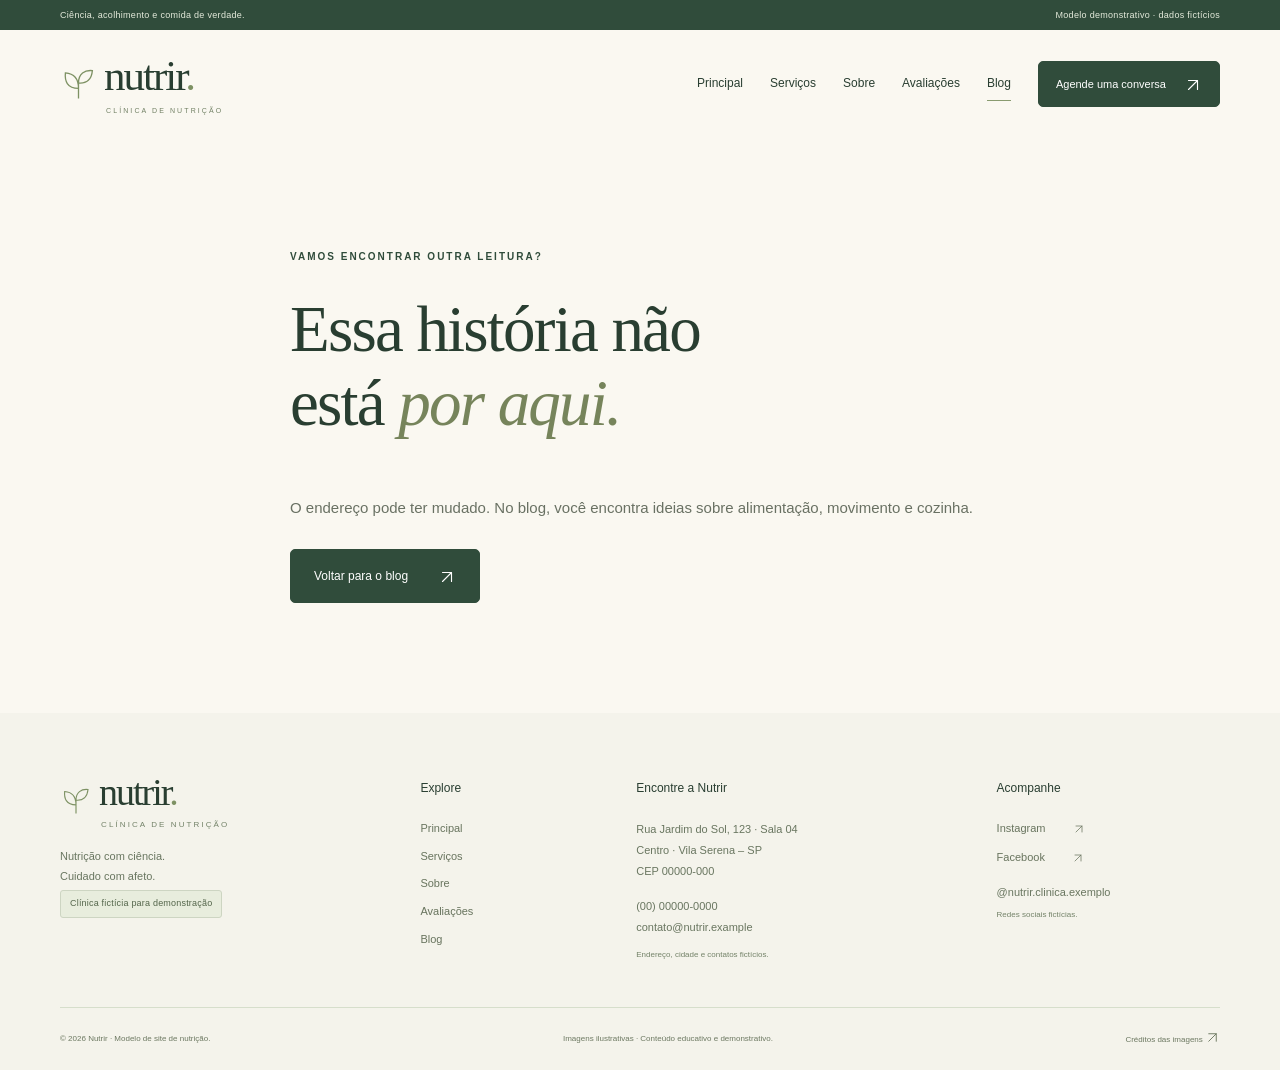
==== artigo.html @ eec0b052 "Expand nutrition site with clinic pages and routine blog" ====
<!doctype html>
<html lang="pt-BR">
<head>
  <meta charset="utf-8">
  <meta name="viewport" content="width=device-width, initial-scale=1">
  <meta name="description" content="Leituras sobre alimentação, movimento e uma rotina com mais leveza no blog da Nutrir.">
  <title>Leitura do blog | Nutrir</title>
  <link rel="stylesheet" href="styles.css">
  <link rel="stylesheet" href="blog.css">
  <script src="script.js" defer></script>
  <script src="blog.js" defer></script>
<link rel="icon" href="assets/favicon.svg" type="image/svg+xml"></head>
<body>
  <a class="skip-link" href="#conteudo">Pular para o conteúdo</a><header data-site-header></header>
  <main id="conteudo">
    <div id="article-content" class="article-container"><p class="article-loading">Preparando sua leitura…</p></div>
    <noscript><p class="container">Ative o JavaScript para ler o artigo ou <a href="blog.html">volte ao blog</a>.</p></noscript>
  </main>
  <footer data-site-footer></footer>
</body>
</html>
---- styles.css ----
:root{--cream:#faf8f1;--green:#304c3b;--ink:#293e31;--muted:#697163;--sage:#e8ebdf;--line:#dadfd2;--serif:Georgia,'Times New Roman',serif;--sans:Arial,Helvetica,sans-serif}*{box-sizing:border-box}html{scroll-behavior:smooth;scroll-padding-top:28px}body{margin:0;background:var(--cream);color:var(--ink);font:15px/1.8 var(--sans);-webkit-font-smoothing:antialiased}img{max-width:100%;height:auto}button,input{font:inherit}button{cursor:pointer}a{color:inherit;text-decoration:none}h1,h2,h3,h4,p{margin-top:0}h1,h2{font-family:var(--serif);font-weight:400;line-height:1.13;letter-spacing:-1.8px}h1{font-size:68px}h2{font-size:46px;margin-bottom:25px}h3{font-weight:500;line-height:1.35}p{color:var(--muted)}em{color:#76845b;font-weight:400}button,a,input,summary{-webkit-tap-highlight-color:transparent}a:focus-visible,button:focus-visible,input:focus-visible,summary:focus-visible{outline:3px solid #ab784c;outline-offset:5px}::selection{background:#dce4c9}figure{margin:0}.container{width:min(1160px,calc(100% - 96px));margin-inline:auto}.section{padding-block:88px}.eyebrow{color:var(--green);font-size:10px;font-weight:600;letter-spacing:2px;line-height:1.7;margin-bottom:22px}.button{display:inline-flex;align-items:center;justify-content:center;gap:30px;background:var(--green);color:#fff;border:1px solid var(--green);padding:16px 23px;border-radius:5px;line-height:1.5;font-size:12px;font-weight:500;transition:background .2s,transform .2s}.button:hover{background:#45654d;transform:translateY(-2px)}.button span{font-size:20px;line-height:1}.button-small{font-size:11px;padding:12px 17px;gap:18px}.button-outline{background:transparent;color:var(--green)}.button-outline:hover{color:#fff}.button-light{background:#edf0e2;border-color:#edf0e2;color:var(--green)}.button-light:hover{background:#fff}.text-link{display:inline-flex;align-items:center;gap:24px;font-size:12px;border-bottom:1px solid #a2af92;padding-bottom:6px;line-height:1.5}.text-link:hover,.hero-link:hover{color:#76845b}.section-intro{display:flex;justify-content:space-between;align-items:flex-end;gap:45px;margin-bottom:38px}.section-intro h2{margin-bottom:0}.section-intro>p,.section-intro>div>p:not(.eyebrow){font-size:13px;line-height:1.9;max-width:335px;margin-bottom:0}.section-intro>div>.text-link{margin-top:18px}.breadcrumb{display:flex;align-items:center;gap:12px;font-size:11px;color:var(--muted);margin-bottom:35px}.breadcrumb a:hover{text-decoration:underline}.page-hero{background:#eef0e5;padding-block:30px 60px;border-top:1px solid var(--line)}.page-hero h1{max-width:850px;margin-bottom:24px}.page-hero .eyebrow{margin-bottom:18px}.demo-badge{display:inline-block;font-size:9px;letter-spacing:.2px;border:1px solid #cdd5c2;border-radius:3px;background:#e8eddd;padding:5px 9px;color:#53654a;line-height:1.7}.skip-link{position:fixed;top:8px;left:8px;z-index:30;transform:translateY(-150%);background:var(--green);color:white;padding:12px 20px;border-radius:4px}.skip-link:focus{transform:translateY(0)}
/* Navegação compartilhada */
.demo-strip{background:var(--green);color:#e5ebdc;font-size:9px;letter-spacing:.3px}.demo-strip>.container{display:flex;justify-content:space-between;gap:20px;padding-block:7px}.header-inner{display:flex;align-items:center;justify-content:space-between;gap:30px;min-height:108px}.brand{display:inline-flex;align-items:center;gap:7px;line-height:1;font-family:var(--serif);font-size:43px;letter-spacing:-2px;flex-shrink:0}.brand svg{color:#7d9163;flex-shrink:0}.brand-dot{color:#7d9163}.brand small{display:block;letter-spacing:2.1px;font-family:var(--sans);font-size:7px;margin-top:10px;margin-left:2px;color:#718064}#navigation{display:flex;align-items:center;gap:27px;font-size:12px}#navigation>a{padding-block:10px;position:relative}#navigation>a:hover{color:#7d8b64}#navigation>a[aria-current=page]:after{content:'';position:absolute;bottom:4px;left:0;right:0;height:1px;background:#899b70}.menu-toggle{display:none}
/* Principal */
.home-hero{display:grid;grid-template-columns:1.05fr 1fr;gap:55px;align-items:center;padding-block:35px 75px}.hero-copy{padding-block:20px}.hero-copy h1{font-size:clamp(48px,4.7vw,68px);letter-spacing:-2.4px;line-height:1.14;margin-bottom:25px}.hero-copy .eyebrow{font-size:9px;letter-spacing:1.6px;display:flex;gap:10px;align-items:center}.tiny-leaf{width:7px;height:7px;border-radius:50%;background:#8fa175;flex-shrink:0}.hero-description{font-size:14px;line-height:1.95;max-width:400px;margin-bottom:29px}.hero-actions{display:flex;align-items:center;gap:23px;flex-wrap:wrap}.hero-link{font-size:11px;display:flex;align-items:center;gap:13px}.hero-assurance{display:flex;align-items:center;gap:12px;margin-top:29px}.hero-assurance p{font-size:10px;line-height:1.7;margin:0}.hero-assurance strong{font-weight:400;color:#4f6345}.line-icon{font-size:30px;color:#8a9d71}.hero-media{position:relative;min-width:0;padding-bottom:18px}.hero-image{display:block;width:100%;height:525px;object-fit:cover;border-radius:210px 210px 7px 7px;position:relative;background:var(--sage)}.hero-halo{position:absolute;inset:10px -16px 10px 15px;border:1px solid #d6ddc9;border-radius:210px 210px 7px 7px;transform:rotate(3deg)}.hero-photo-caption{font-size:7px;letter-spacing:1.5px;position:absolute;bottom:0;right:0;color:#737e68}.hero-tag{position:absolute;bottom:60px;left:-34px;background:var(--cream);box-shadow:0 10px 30px #2e48251a;border:1px solid #e7e9dc;border-radius:5px;padding:19px 23px;display:flex;align-items:center;gap:17px;font-size:12px;line-height:1.7}.hero-tag svg{color:#8b9c70}.hero-tag strong{font-weight:500}.care-ribbon{background:var(--sage);border-block:1px solid #e0e5d5}.care-ribbon>.container{display:flex;align-items:center;justify-content:space-around;gap:20px;padding-block:21px;color:#56654a;font-size:11px}.care-ribbon i{color:#8e9c77;font-size:23px;font-style:normal}.service-grid{display:grid;grid-template-columns:repeat(3,minmax(0,1fr));gap:23px}.service-tile{border:1px solid var(--line);border-radius:6px;padding:30px;position:relative;background:#fdfbf5;display:flex;flex-direction:column}.tile-icon{font-family:var(--serif);font-size:42px;color:#81936b;line-height:1;margin-bottom:28px}.tile-number{position:absolute;right:25px;top:28px;font-size:9px;color:#849477;letter-spacing:1px}.service-tile h3{font-family:var(--serif);font-weight:400;font-size:26px;margin-bottom:16px}.service-tile p{font-size:12px;line-height:1.9;margin-bottom:22px}.card-link{font-size:11px;border-top:1px solid var(--line);padding-top:18px;display:flex;justify-content:space-between;align-items:center;margin-top:auto}.card-link span{font-size:18px}.services-more{margin-top:30px}.home-about{background:#eff0e7}.about-grid{display:grid;grid-template-columns:1fr 1fr;gap:90px;align-items:center}.about-photo{position:relative}.about-photo img{display:block;width:100%;height:510px;object-fit:cover;border-radius:6px 120px 6px 6px;background:var(--sage)}.about-photo figcaption{font-size:8px;margin-top:10px;color:#748067}.photo-stamp{position:absolute;left:-22px;bottom:47px;background:var(--cream);border:1px solid #dce2d0;border-radius:50%;height:132px;width:132px;display:flex;flex-direction:column;align-items:center;justify-content:center;font:23px/1.2 var(--serif);transform:rotate(-9deg);box-shadow:0 7px 15px #304c3b0a}.photo-stamp em{font-size:25px}.about-content>p:not(.eyebrow){font-size:13px;line-height:1.95}.check-list{list-style:none;padding:0;margin:24px 0 28px}.check-list li{font-size:11px;padding-block:5px;display:flex;gap:12px;align-items:center;color:#57654e}.check-list li:before{content:'✓';color:#7e9361}.fiction-note{display:block;color:#6a765f;font-size:9px;margin-top:17px}.process-grid{display:grid;grid-template-columns:repeat(3,minmax(0,1fr));gap:40px}.process-grid article{border-top:1px solid #c8d2ba;padding-top:26px}.process-grid article>span{font:34px/1 var(--serif);color:#81936a;display:block;margin-bottom:24px}.process-grid h3{font-size:15px;margin-bottom:12px}.process-grid p{font-size:12px;line-height:1.9;max-width:280px;margin-bottom:0}.home-reviews{background:#e8ecdf}.home-reviews .section-intro .demo-badge{margin-top:12px;background:transparent}.review-grid{display:grid;grid-template-columns:repeat(3,minmax(0,1fr));gap:23px}.review-card{background:#faf8f1;border:1px solid #dce2d0;padding:25px;border-radius:6px;display:flex;flex-direction:column}.quote-mark{font-family:var(--serif);font-size:57px;line-height:1;height:42px;color:#8f9e77}.review-card>p{font-family:var(--serif);font-size:20px;line-height:1.55;color:#44573b;margin:10px 0 24px}.review-person{display:flex;align-items:center;gap:12px;border-top:1px solid var(--line);padding-top:18px;margin-top:auto}.review-person>span{background:#e4e9da;border-radius:50%;width:35px;height:35px;display:grid;place-items:center;font-size:10px;color:#59704a}.review-person strong,.review-person small{display:block}.review-person strong{font-size:11px;font-weight:500}.review-person small{font-size:8px;color:#748067}.home-reviews>.container>.text-link{margin-top:30px}.journal-grid{display:grid;grid-template-columns:repeat(4,minmax(0,1fr));gap:23px}.journal-image{display:block;position:relative;overflow:hidden;border-radius:6px}.journal-image img{display:block;width:100%;height:215px;object-fit:cover;background:var(--sage);transition:transform .3s}.journal-image:hover img{transform:scale(1.04)}.journal-image>span{position:absolute;bottom:12px;left:12px;background:#faf8f1ed;color:var(--green);border-radius:3px;padding:4px 9px;font-size:9px}.article-meta{font-size:7px;letter-spacing:.8px;margin:18px 0 10px;color:#6d7a5e}.journal-grid h3{font-family:var(--serif);font-size:23px;font-weight:400;line-height:1.3;margin-bottom:17px}.journal-grid h3 a:hover{color:#76845b}.journal-grid .text-link{font-size:10px;border-color:#d1d9c4;gap:35px}.home-contact{background:var(--green);color:var(--cream)}.contact-grid{display:grid;grid-template-columns:1.1fr 1fr;gap:110px;align-items:start}.home-contact .eyebrow{color:#c9d3b8;font-size:9px}.home-contact h2{font-size:53px;line-height:1.15}.home-contact h2 em{color:#c3cfaa}.home-contact p{color:#d2dbca;font-size:13px;max-width:335px;line-height:1.9}.home-contact .button{margin-top:15px}.contact-disclaimer{display:block;color:#c1ceb5;font-size:8px;margin-top:15px}.contact-detail{display:flex;align-items:start;gap:22px;padding:19px 0;border-bottom:1px solid #ffffff24}.contact-detail:first-child{padding-top:0}.contact-detail>span{font-family:var(--serif);color:#adbe93;font-size:20px;line-height:1.4}.contact-detail h3{font-size:13px;margin:0 0 9px;color:var(--cream)}address{font-style:normal}.contact-detail address,.contact-detail p{font-size:12px;color:#d2dbca;line-height:1.9;margin-bottom:0}.contact-detail small{font-size:9px;color:#b8c7aa;display:block}.social-links{display:flex;gap:20px;margin:7px 0}.social-links button{background:transparent;border:0;border-bottom:1px solid #b5c4a5;color:#e8eddf;font-size:11px;padding:0 0 3px}.social-links button:hover{color:#fff}
/* Rodapé e contato demonstrativo */
[data-site-footer]{background:#f4f3eb;padding:60px 0 22px}.footer-grid{display:grid;grid-template-columns:1.2fr .65fr 1.2fr .85fr;gap:45px;padding-bottom:42px}.footer-brand .brand{font-size:38px}.footer-brand .brand svg{width:32px}.footer-brand>p{font-size:11px;margin:23px 0 18px}.footer-grid h2{font-family:var(--sans);font-weight:500;font-size:12px;letter-spacing:0;line-height:1.4;margin:7px 0 22px}.footer-grid nav{display:flex;flex-direction:column;align-items:start;gap:8px;font-size:11px;color:#68745e}.footer-grid nav a:hover{color:#304c3b}.footer-grid address,.footer-grid>div>p{font-size:11px;color:#697660;line-height:1.9}.footer-grid>div>p{margin:15px 0 0}.footer-grid small{font-size:8px;color:#738268}.footer-socials{display:flex;flex-direction:column;align-items:start;gap:9px}.footer-socials button{font-size:11px;color:#68745e;background:none;border:0;padding:0;display:flex;gap:27px}.footer-socials button:hover{color:#304c3b}.footer-bottom{border-top:1px solid #d6decb;display:flex;flex-wrap:wrap;align-items:center;justify-content:space-between;gap:15px;padding-top:22px;font-size:8px;color:#6c7861}.footer-bottom a:hover{text-decoration:underline}.demo-dialog{background:var(--cream);color:var(--green);border:1px solid var(--line);border-radius:12px;width:min(500px,calc(100% - 40px));padding:42px;box-shadow:0 20px 90px #1328144d;max-height:90vh;overflow:auto}.demo-dialog::backdrop{background:#14271d99;backdrop-filter:blur(4px)}.dialog-open{overflow:hidden}.dialog-close{position:absolute;top:13px;right:17px;border:0;background:none;color:var(--green);font-size:27px;padding:0 8px}.demo-dialog .eyebrow{font-size:8px;margin-bottom:23px}.demo-dialog h2{font-size:42px}.demo-dialog>p:not(.eyebrow){font-size:13px;line-height:1.9}.dialog-contact{border-block:1px solid var(--line);padding-block:17px;margin-block:25px;display:flex;flex-direction:column;gap:6px;font-size:11px;color:#748269}.dialog-contact strong{font-weight:500;color:var(--green)}.dialog-confirm{min-width:140px}
@media(min-width:1500px){.home-hero{padding-top:55px;padding-bottom:95px}.hero-image{height:560px}}
@media(max-width:1100px){#navigation{gap:20px}.header-inner{gap:20px}.container{width:calc(100% - 64px)}.home-hero{gap:35px}.hero-copy h1{font-size:54px}.hero-image{height:500px}.hero-tag{left:-18px;padding:16px}.hero-copy .eyebrow{font-size:8px;letter-spacing:1px}.hero-actions{gap:17px}.about-grid{gap:55px}.contact-grid{gap:65px}.journal-grid{gap:18px}.journal-grid h3{font-size:21px}.journal-image img{height:195px}.footer-grid{gap:25px}.footer-brand .demo-badge{font-size:8px}.service-tile{padding:25px}.service-tile h3{font-size:25px}}
@media(max-width:900px){.menu-toggle{display:flex;flex-direction:column;gap:5px;padding:12px;background:transparent;border:1px solid #d4dcc8;border-radius:5px}.menu-toggle span{display:block;width:21px;height:1px;background:var(--green)}.header-inner{min-height:95px;position:relative}#navigation{display:none;position:absolute;z-index:10;top:85px;left:0;right:0;flex-direction:column;align-items:stretch;gap:7px;background:var(--cream);border:1px solid var(--line);border-radius:5px;padding:22px;box-shadow:0 15px 25px #304c3b19}#navigation.is-open{display:flex}#navigation>a[aria-current=page]:after{right:auto;width:24px}#navigation .button{margin-top:10px}.hero-copy h1{font-size:48px}.hero-image{height:470px}.hero-description{font-size:13px}.about-grid{gap:40px}h2{font-size:41px}.journal-grid{grid-template-columns:repeat(2,minmax(0,1fr));gap:30px 23px}.journal-image img{height:250px}.journal-grid h3{font-size:25px}.contact-grid{gap:45px}.home-contact h2{font-size:45px}.footer-grid{grid-template-columns:1.2fr 1fr;gap:35px}.footer-grid nav{flex-direction:row;flex-wrap:wrap;gap:12px 20px}.section-intro{gap:28px}.service-tile h3{font-size:23px}.service-tile{padding:22px}.service-tile p{font-size:11px}.about-photo img{height:500px}.review-card{padding:22px}.review-card>p{font-size:18px}}
@media(max-width:680px){.container{width:calc(100% - 40px)}.demo-strip>.container{justify-content:center;text-align:center;font-size:8px}.demo-strip>.container>span:first-child{display:none}.header-inner{min-height:87px}.brand{font-size:38px}.brand svg{width:32px;height:37px}.brand small{font-size:6px;letter-spacing:1.7px;margin-top:8px}#navigation{top:78px}.section{padding-block:60px}.eyebrow{font-size:8px;letter-spacing:1.5px;margin-bottom:19px}h1{font-size:43px}h2{font-size:36px;letter-spacing:-1.2px}.home-hero{grid-template-columns:minmax(0,1fr);padding-block:12px 45px;gap:23px}.hero-copy{padding:15px 0 0}.hero-copy h1{font-size:clamp(39px,9.6vw,62px);letter-spacing:-1.7px;line-height:1.16}.hero-copy .eyebrow{font-size:8px;letter-spacing:1.1px}.hero-description{font-size:13px;max-width:440px;margin-bottom:25px}.hero-actions{gap:20px}.hero-actions .button{padding:15px 18px;gap:23px}.hero-assurance{margin-top:23px}.hero-assurance p{font-size:9px}.hero-media{width:min(100%,440px);margin:0 auto;padding:0 9px 18px 13px}.hero-image{height:410px;border-radius:160px 160px 6px 6px}.hero-halo{inset:10px 0 10px 20px;border-radius:160px 160px 6px 6px}.hero-tag{bottom:52px;left:0;font-size:11px;padding:14px 18px;gap:10px}.hero-tag svg{width:34px}.hero-photo-caption{font-size:6px;right:9px}.care-ribbon>.container{flex-wrap:wrap;justify-content:center;gap:7px 17px;padding-block:18px;font-size:9px}.care-ribbon i{font-size:15px}.care-ribbon i:last-of-type{display:none}.section-intro{display:block;margin-bottom:29px}.section-intro>p,.section-intro>div>p:not(.eyebrow){margin-top:22px;max-width:100%;font-size:12px}.section-intro>.text-link{margin-top:24px}.service-grid{grid-template-columns:minmax(0,1fr);gap:16px}.service-tile{padding:26px}.service-tile h3{font-size:28px}.service-tile p{font-size:12px;max-width:460px}.tile-icon{margin-bottom:20px;font-size:38px}.tile-number{top:27px}.services-more{font-size:11px;margin-top:24px}.about-grid{grid-template-columns:minmax(0,1fr);gap:32px}.about-photo{order:2}.about-photo img{height:370px;border-radius:6px 90px 6px 6px}.photo-stamp{width:110px;height:110px;left:-7px;bottom:40px;font-size:20px}.photo-stamp em{font-size:21px}.about-content>p:not(.eyebrow){font-size:12px}.about-content h2{font-size:34px}.check-list li{font-size:10px}.process-grid{grid-template-columns:minmax(0,1fr);gap:26px}.process-grid article{padding-top:22px;position:relative;padding-left:50px}.process-grid article>span{position:absolute;left:0;top:22px;font-size:28px}.process-grid h3{font-size:14px}.process-grid p{max-width:100%;font-size:12px}.review-grid{grid-template-columns:minmax(0,1fr);gap:16px}.review-card{padding:25px}.review-card>p{font-size:22px}.review-person small{font-size:9px}.journal-grid{gap:25px 16px}.journal-image img{height:185px}.journal-image>span{left:8px;bottom:8px;font-size:8px;padding:3px 7px}.article-meta{font-size:6px;letter-spacing:.4px;margin-top:13px}.journal-grid h3{font-size:20px}.journal-grid .text-link{font-size:9px;gap:12px}.contact-grid{grid-template-columns:minmax(0,1fr);gap:40px}.home-contact h2{font-size:43px}.home-contact p{font-size:12px;max-width:100%}.contact-detail{gap:18px}.contact-detail h3{font-size:13px}.contact-detail address,.contact-detail p{font-size:11px}.contact-detail small{font-size:8px}.contact-disclaimer{font-size:7px}.footer-grid{grid-template-columns:minmax(0,1fr) minmax(0,1fr);gap:33px 20px;padding-bottom:30px}.footer-brand{grid-column:1/-1}.footer-brand>p{margin:17px 0 12px}.footer-grid>div:nth-child(3){grid-column:1/-1;order:4}.footer-grid h2{margin-bottom:17px}.footer-grid nav{flex-direction:column;gap:7px}.footer-grid address,.footer-grid>div>p{font-size:10px}.footer-grid small{font-size:8px}.footer-bottom{align-items:start;flex-direction:column;gap:8px;font-size:7px}[data-site-footer]{padding-top:40px}.page-hero{padding-block:22px 42px}.page-hero h1{font-size:43px;letter-spacing:-1.4px}.breadcrumb{font-size:10px;gap:9px;margin-bottom:27px}.demo-dialog{padding:35px 25px}.demo-dialog h2{font-size:36px}.demo-dialog .eyebrow{font-size:7px}.dialog-contact{font-size:10px}.demo-dialog>p:not(.eyebrow){font-size:12px}}
@media(max-width:360px){.hero-copy h1{font-size:36px}.hero-copy .eyebrow{font-size:7px}.hero-actions{gap:17px}.hero-image{height:350px}.journal-grid{grid-template-columns:minmax(0,1fr)}.journal-image img{height:240px}.journal-grid h3{font-size:27px}.journal-grid .article-meta{font-size:8px}.journal-grid .text-link{font-size:11px}.home-contact h2{font-size:38px}.button{gap:18px;padding-inline:18px}}
@media(prefers-reduced-motion:reduce){html{scroll-behavior:auto}*,*:before,*:after{transition:none!important}.button:hover{transform:none}.journal-image:hover img{transform:none}}

.ui-arrow{display:inline-block;width:15px;height:15px;vertical-align:-3px;flex-shrink:0}.button .ui-arrow{width:18px;height:18px}.footer-socials .ui-arrow{width:12px;height:12px}
---- blog.css ----
/* Editorial layouts for the blog and reading pages. */
.blog-heading{padding-top:30px;padding-bottom:45px;position:relative}.breadcrumb{display:flex;gap:12px;align-items:center;font-size:11px;color:var(--muted);margin-bottom:35px}.breadcrumb a:hover{color:var(--green)}.blog-heading h1{font-size:76px;max-width:850px;margin-bottom:22px}.blog-lead{max-width:550px;font-size:15px;line-height:1.9}.editorial-note{display:inline-block;font-size:10px;color:var(--muted);letter-spacing:.25px;padding:5px 12px;background:var(--sage);border-radius:20px}.blog-feature{display:grid;grid-template-columns:1.17fr 1fr;border:1px solid var(--line);border-radius:8px;overflow:hidden;background:#f0f1e8}.blog-feature-photo{display:block;min-height:400px;position:relative;background:var(--sage);overflow:hidden}.blog-feature-photo img{position:absolute;inset:0;width:100%;height:100%;object-fit:cover;transition:transform .5s}.blog-feature-photo:hover img{transform:scale(1.025)}.feature-stamp{position:absolute;left:24px;top:24px;background:var(--cream);padding:7px 13px;font-size:8px;letter-spacing:1.5px;color:var(--green);border-radius:3px}.blog-feature-copy{padding:45px 40px;align-self:center}.category-label{display:inline-block;letter-spacing:1.5px;font-size:9px;font-weight:600;color:var(--green)}.article-meta{display:flex;gap:9px;align-items:center;font-size:10px;color:var(--muted);margin:9px 0 17px}.blog-feature-copy h2{font-size:39px;line-height:1.12;margin-bottom:20px}.blog-feature-copy>p:not(.article-meta){font-size:13px;line-height:1.9}.blog-read-link{display:inline-flex;justify-content:space-between;gap:28px;align-items:center;border-bottom:1px solid #a8b496;padding-bottom:6px;margin-top:10px;font-size:12px}.blog-read-link:hover{color:#75875c}.blog-read-link>span{font-size:18px}.blog-stories-heading{display:flex;justify-content:space-between;align-items:end;gap:30px;margin-bottom:33px}.blog-stories-heading h2{margin-bottom:0}.blog-stories-heading>p{font-size:13px;margin-bottom:5px}.blog-toolbar{display:flex;justify-content:space-between;align-items:center;gap:25px;border-bottom:1px solid var(--line);padding-bottom:22px}.blog-filters{display:flex;gap:7px;flex-wrap:wrap}.filter-button{font:inherit;font-size:11px;border:1px solid transparent;background:transparent;padding:9px 15px;border-radius:30px;color:var(--muted);cursor:pointer}.filter-button:hover{background:var(--sage);color:var(--green)}.filter-button.is-active{background:var(--green);border-color:var(--green);color:var(--cream)}.blog-search{position:relative;min-width:210px}.blog-search input{width:100%;font:inherit;font-size:11px;border:1px solid var(--line);background:transparent;border-radius:4px;padding:11px 38px 11px 14px;color:var(--ink)}.blog-search>span:last-child{position:absolute;right:14px;top:4px;font-size:24px;color:var(--muted);pointer-events:none}.blog-search input:focus-visible{outline:2px solid #899c72;outline-offset:2px}.blog-results{font-size:10px;margin:20px 0;color:var(--muted)}.blog-grid{display:grid;grid-template-columns:repeat(3,minmax(0,1fr));gap:35px 25px}.blog-card{min-width:0}.blog-card-photo{display:block;aspect-ratio:1.4;background:var(--sage);border-radius:6px;overflow:hidden}.blog-card-photo img{display:block;width:100%;height:100%;object-fit:cover;transition:transform .5s}.blog-card-photo:hover img{transform:scale(1.035)}.blog-card-copy{padding:18px 1px 0}.blog-card-copy h3{font-family:var(--serif);font-size:29px;font-weight:400;line-height:1.15;letter-spacing:-.3px;margin:10px 0 13px}.blog-card-copy h3 a:hover{color:#77875e}.blog-card-copy p{font-size:12px;line-height:1.85;margin-bottom:14px}.blog-card-copy .article-meta{font-size:9px;gap:7px;margin-top:17px}.blog-card-copy .blog-read-link{font-size:10px;margin-top:0}.blog-empty{text-align:center;padding:70px 20px;background:var(--sage);border-radius:6px}.blog-empty[hidden]{display:none}.blog-empty h3{font:34px/1.2 var(--serif);margin-bottom:12px}.blog-empty p{font-size:13px}.blog-closing{display:flex;justify-content:space-between;align-items:center;gap:50px;background:var(--sage);border:1px solid var(--line);border-radius:8px;padding:45px 50px;margin-bottom:75px}.blog-closing h2{font-size:40px}.blog-closing p:not(.eyebrow){max-width:480px;font-size:12px;margin-bottom:0}.blog-closing .button{flex-shrink:0}.sr-only{position:absolute;width:1px;height:1px;padding:0;margin:-1px;overflow:hidden;clip:rect(0,0,0,0);white-space:nowrap;border:0}.article-container{padding-top:30px}.article-title-block{width:min(820px,calc(100% - 96px));margin:0 auto;text-align:center;padding:15px 0 38px}.article-title-block .breadcrumb{justify-content:center;margin-bottom:35px}.article-title-block h1{font-size:65px;line-height:1.08;margin:20px 0 22px}.article-title-block .article-meta{justify-content:center}.article-title-block .article-summary{font-size:15px;line-height:1.9;max-width:650px;margin:20px auto}.article-cover{width:min(1160px,calc(100% - 96px));margin:0 auto 45px}.article-cover img{width:100%;max-height:530px;object-fit:cover;aspect-ratio:2.1;display:block;border-radius:8px;background:var(--sage)}.article-cover figcaption{font-size:10px;margin-top:10px;text-align:right;color:var(--muted)}.article-body{width:min(720px,calc(100% - 96px));margin:0 auto;padding-bottom:35px}.article-body>p,.article-body li{font-size:15px;line-height:1.95;color:var(--muted)}.article-body h2{font-size:35px;letter-spacing:-.5px;margin:37px 0 16px}.article-body h3{font-size:17px;line-height:1.5;font-weight:500;margin:28px 0 12px}.article-body ul,.article-body ol{padding-left:22px;margin-bottom:25px}.article-body li{padding-left:5px;margin-bottom:8px}.article-body blockquote{margin:30px 0;padding:25px 30px;background:var(--sage);border-left:3px solid #8b9b73;font:29px/1.3 var(--serif);color:var(--green)}.article-disclaimer{background:#f0f1e9;border:1px solid var(--line);border-radius:5px;padding:20px 23px;margin:35px 0}.article-disclaimer p{font-size:11px;line-height:1.85;margin:0}.article-end{display:flex;align-items:center;justify-content:space-between;gap:20px;padding-top:25px;border-top:1px solid var(--line);font-size:11px}.article-end>span{color:var(--muted)}.related-section{padding-top:65px;border-top:1px solid var(--line)}.related-section .section-intro{margin-bottom:30px}.related-section h2{font-size:43px}.article-loading{padding:50px;text-align:center}.article-not-found{padding:80px 0 110px;max-width:700px}.article-not-found h1{font-size:65px}.article-not-found p{margin-bottom:28px}
@media(max-width:1000px){.blog-heading h1{font-size:65px}.blog-feature-copy{padding:30px}.blog-feature-copy h2{font-size:34px}.blog-feature-photo{min-height:400px}.blog-toolbar{gap:12px}.filter-button{padding:8px 11px}.blog-search{min-width:180px;max-width:220px}.blog-grid{gap:30px 20px}.blog-card-copy h3{font-size:26px}.blog-closing{padding:35px}.blog-closing h2{font-size:35px}.article-title-block,.article-body{width:min(720px,calc(100% - 64px))}.article-cover{width:calc(100% - 64px)}}
@media(max-width:760px){.blog-heading{padding-top:15px;padding-bottom:30px}.breadcrumb{font-size:10px;margin-bottom:25px}.blog-heading h1{font-size:clamp(46px,12vw,65px)}.blog-lead{font-size:13px}.blog-feature{grid-template-columns:1fr}.blog-feature-photo{min-height:0;aspect-ratio:1.35}.blog-feature-copy{padding:28px 24px}.blog-feature-copy h2{font-size:35px}.feature-stamp{left:18px;top:18px}.blog-stories-heading{display:block}.blog-stories-heading h2{font-size:43px}.blog-stories-heading>p{font-size:12px;margin-top:18px}.blog-toolbar{flex-direction:column;align-items:stretch;gap:18px}.blog-filters{gap:4px}.filter-button{font-size:10px;padding:8px 12px}.blog-search{max-width:none;min-width:0}.blog-grid{grid-template-columns:repeat(2,minmax(0,1fr));gap:30px 16px}.blog-card-copy h3{font-size:25px}.blog-card-copy>p:not(.article-meta){font-size:11px}.blog-card-copy .article-meta{display:block;font-size:8px}.blog-card-copy .article-meta span{padding:0 4px}.blog-closing{display:block;padding:30px 25px;margin-bottom:45px}.blog-closing h2{font-size:37px}.blog-closing .button{margin-top:25px;font-size:11px}.article-title-block{width:calc(100% - 40px);padding-top:5px;padding-bottom:24px}.article-title-block h1{font-size:46px}.article-title-block .article-summary{font-size:13px}.article-cover{width:calc(100% - 40px);margin-bottom:30px}.article-cover img{aspect-ratio:1.4}.article-cover figcaption{font-size:9px;text-align:left}.article-body{width:calc(100% - 48px)}.article-body>p,.article-body li{font-size:14px}.article-body h2{font-size:31px}.article-body blockquote{font-size:27px;padding:22px}.article-end{align-items:start;flex-direction:column;gap:10px}.related-section{padding-top:45px}.related-section h2{font-size:37px}.article-not-found{padding-top:50px;padding-bottom:70px}.article-not-found h1{font-size:48px}}
@media(max-width:440px){.blog-grid{grid-template-columns:minmax(0,1fr);gap:35px}.blog-card-photo{aspect-ratio:1.5}.blog-card-copy h3{font-size:30px}.blog-card-copy>p:not(.article-meta){font-size:12px}.blog-card-copy .article-meta{display:flex;font-size:9px}.blog-card-copy .article-meta span{padding:0}.blog-filters{gap:2px}.filter-button{padding:8px 10px}}
@media(prefers-reduced-motion:reduce){.blog-feature-photo img,.blog-card-photo img{transition:none}.blog-feature-photo:hover img,.blog-card-photo:hover img{transform:none}}
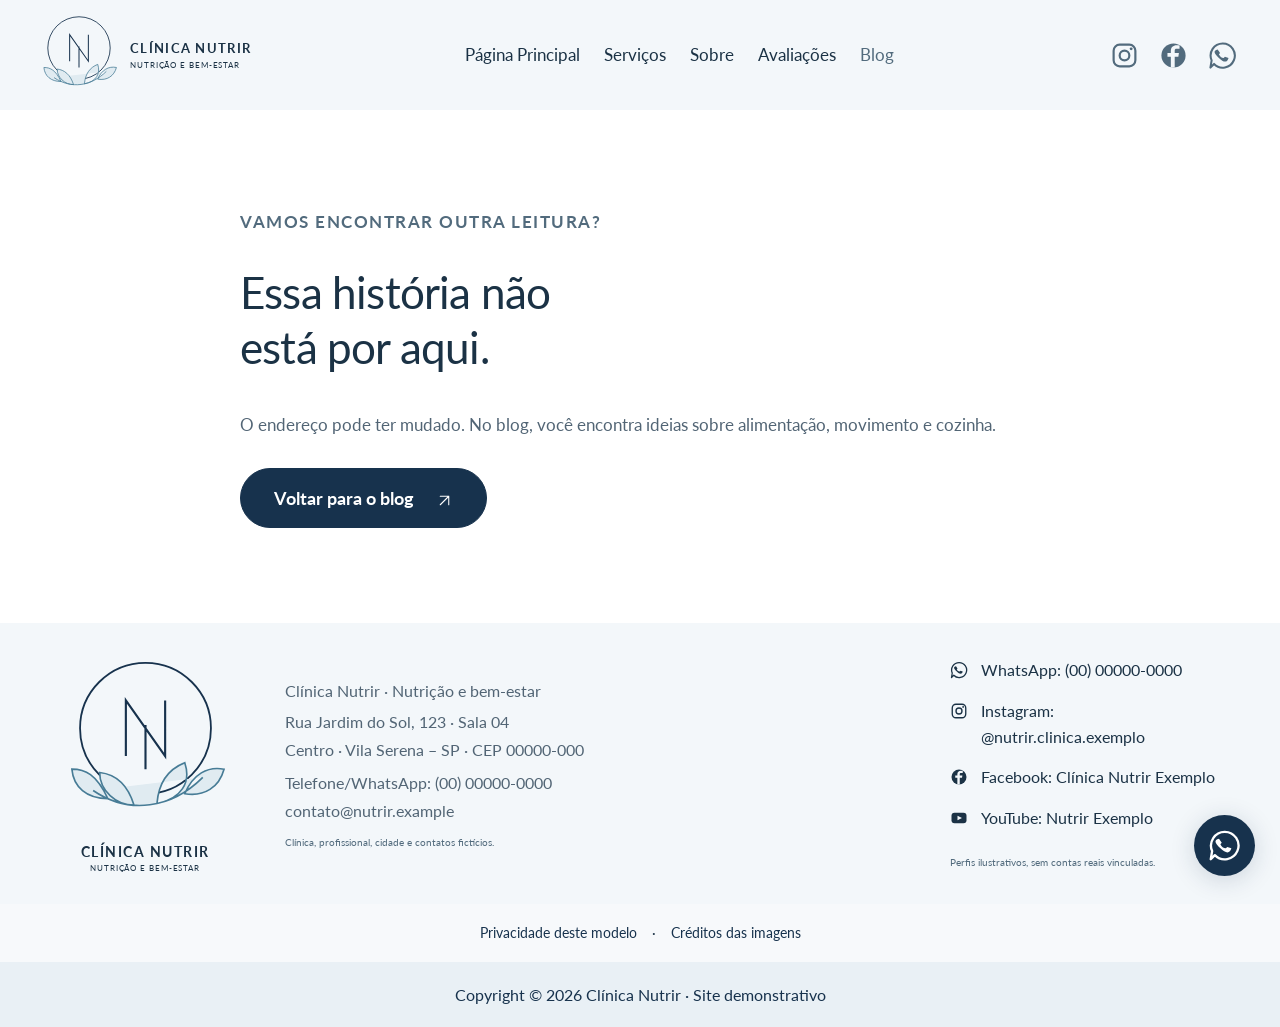
==== commit 0d49f7a3: "Apply blue clinic palette and male professional presentation" ====
--- a/artigo.html
+++ b/artigo.html
@@ -5,10 +5,10 @@
   <meta name="viewport" content="width=device-width, initial-scale=1">
   <meta name="description" content="Leituras sobre alimentação, movimento e uma rotina com mais leveza no blog da Nutrir.">
   <title>Leitura do blog | Nutrir</title>
-  <link rel="stylesheet" href="styles.css">
-  <link rel="stylesheet" href="blog.css">
-  <script src="script.js" defer></script>
-  <script src="blog.js" defer></script>
+  <link rel="stylesheet" href="styles.css?v=azul-1">
+  <link rel="stylesheet" href="blog.css?v=azul-1">
+  <script src="script.js?v=azul-1" defer></script>
+  <script src="blog.js?v=azul-1" defer></script>
 <link rel="icon" href="assets/favicon.svg" type="image/svg+xml"></head>
 <body>
   <a class="skip-link" href="#conteudo">Pular para o conteúdo</a><header data-site-header></header>
--- a/styles.css
+++ b/styles.css
@@ -1,15 +1,17 @@
-:root{--cream:#faf8f1;--green:#304c3b;--ink:#293e31;--muted:#697163;--sage:#e8ebdf;--line:#dadfd2;--serif:Georgia,'Times New Roman',serif;--sans:Arial,Helvetica,sans-serif}*{box-sizing:border-box}html{scroll-behavior:smooth;scroll-padding-top:28px}body{margin:0;background:var(--cream);color:var(--ink);font:15px/1.8 var(--sans);-webkit-font-smoothing:antialiased}img{max-width:100%;height:auto}button,input{font:inherit}button{cursor:pointer}a{color:inherit;text-decoration:none}h1,h2,h3,h4,p{margin-top:0}h1,h2{font-family:var(--serif);font-weight:400;line-height:1.13;letter-spacing:-1.8px}h1{font-size:68px}h2{font-size:46px;margin-bottom:25px}h3{font-weight:500;line-height:1.35}p{color:var(--muted)}em{color:#76845b;font-weight:400}button,a,input,summary{-webkit-tap-highlight-color:transparent}a:focus-visible,button:focus-visible,input:focus-visible,summary:focus-visible{outline:3px solid #ab784c;outline-offset:5px}::selection{background:#dce4c9}figure{margin:0}.container{width:min(1160px,calc(100% - 96px));margin-inline:auto}.section{padding-block:88px}.eyebrow{color:var(--green);font-size:10px;font-weight:600;letter-spacing:2px;line-height:1.7;margin-bottom:22px}.button{display:inline-flex;align-items:center;justify-content:center;gap:30px;background:var(--green);color:#fff;border:1px solid var(--green);padding:16px 23px;border-radius:5px;line-height:1.5;font-size:12px;font-weight:500;transition:background .2s,transform .2s}.button:hover{background:#45654d;transform:translateY(-2px)}.button span{font-size:20px;line-height:1}.button-small{font-size:11px;padding:12px 17px;gap:18px}.button-outline{background:transparent;color:var(--green)}.button-outline:hover{color:#fff}.button-light{background:#edf0e2;border-color:#edf0e2;color:var(--green)}.button-light:hover{background:#fff}.text-link{display:inline-flex;align-items:center;gap:24px;font-size:12px;border-bottom:1px solid #a2af92;padding-bottom:6px;line-height:1.5}.text-link:hover,.hero-link:hover{color:#76845b}.section-intro{display:flex;justify-content:space-between;align-items:flex-end;gap:45px;margin-bottom:38px}.section-intro h2{margin-bottom:0}.section-intro>p,.section-intro>div>p:not(.eyebrow){font-size:13px;line-height:1.9;max-width:335px;margin-bottom:0}.section-intro>div>.text-link{margin-top:18px}.breadcrumb{display:flex;align-items:center;gap:12px;font-size:11px;color:var(--muted);margin-bottom:35px}.breadcrumb a:hover{text-decoration:underline}.page-hero{background:#eef0e5;padding-block:30px 60px;border-top:1px solid var(--line)}.page-hero h1{max-width:850px;margin-bottom:24px}.page-hero .eyebrow{margin-bottom:18px}.demo-badge{display:inline-block;font-size:9px;letter-spacing:.2px;border:1px solid #cdd5c2;border-radius:3px;background:#e8eddd;padding:5px 9px;color:#53654a;line-height:1.7}.skip-link{position:fixed;top:8px;left:8px;z-index:30;transform:translateY(-150%);background:var(--green);color:white;padding:12px 20px;border-radius:4px}.skip-link:focus{transform:translateY(0)}
-/* Navegação compartilhada */
-.demo-strip{background:var(--green);color:#e5ebdc;font-size:9px;letter-spacing:.3px}.demo-strip>.container{display:flex;justify-content:space-between;gap:20px;padding-block:7px}.header-inner{display:flex;align-items:center;justify-content:space-between;gap:30px;min-height:108px}.brand{display:inline-flex;align-items:center;gap:7px;line-height:1;font-family:var(--serif);font-size:43px;letter-spacing:-2px;flex-shrink:0}.brand svg{color:#7d9163;flex-shrink:0}.brand-dot{color:#7d9163}.brand small{display:block;letter-spacing:2.1px;font-family:var(--sans);font-size:7px;margin-top:10px;margin-left:2px;color:#718064}#navigation{display:flex;align-items:center;gap:27px;font-size:12px}#navigation>a{padding-block:10px;position:relative}#navigation>a:hover{color:#7d8b64}#navigation>a[aria-current=page]:after{content:'';position:absolute;bottom:4px;left:0;right:0;height:1px;background:#899b70}.menu-toggle{display:none}
-/* Principal */
-.home-hero{display:grid;grid-template-columns:1.05fr 1fr;gap:55px;align-items:center;padding-block:35px 75px}.hero-copy{padding-block:20px}.hero-copy h1{font-size:clamp(48px,4.7vw,68px);letter-spacing:-2.4px;line-height:1.14;margin-bottom:25px}.hero-copy .eyebrow{font-size:9px;letter-spacing:1.6px;display:flex;gap:10px;align-items:center}.tiny-leaf{width:7px;height:7px;border-radius:50%;background:#8fa175;flex-shrink:0}.hero-description{font-size:14px;line-height:1.95;max-width:400px;margin-bottom:29px}.hero-actions{display:flex;align-items:center;gap:23px;flex-wrap:wrap}.hero-link{font-size:11px;display:flex;align-items:center;gap:13px}.hero-assurance{display:flex;align-items:center;gap:12px;margin-top:29px}.hero-assurance p{font-size:10px;line-height:1.7;margin:0}.hero-assurance strong{font-weight:400;color:#4f6345}.line-icon{font-size:30px;color:#8a9d71}.hero-media{position:relative;min-width:0;padding-bottom:18px}.hero-image{display:block;width:100%;height:525px;object-fit:cover;border-radius:210px 210px 7px 7px;position:relative;background:var(--sage)}.hero-halo{position:absolute;inset:10px -16px 10px 15px;border:1px solid #d6ddc9;border-radius:210px 210px 7px 7px;transform:rotate(3deg)}.hero-photo-caption{font-size:7px;letter-spacing:1.5px;position:absolute;bottom:0;right:0;color:#737e68}.hero-tag{position:absolute;bottom:60px;left:-34px;background:var(--cream);box-shadow:0 10px 30px #2e48251a;border:1px solid #e7e9dc;border-radius:5px;padding:19px 23px;display:flex;align-items:center;gap:17px;font-size:12px;line-height:1.7}.hero-tag svg{color:#8b9c70}.hero-tag strong{font-weight:500}.care-ribbon{background:var(--sage);border-block:1px solid #e0e5d5}.care-ribbon>.container{display:flex;align-items:center;justify-content:space-around;gap:20px;padding-block:21px;color:#56654a;font-size:11px}.care-ribbon i{color:#8e9c77;font-size:23px;font-style:normal}.service-grid{display:grid;grid-template-columns:repeat(3,minmax(0,1fr));gap:23px}.service-tile{border:1px solid var(--line);border-radius:6px;padding:30px;position:relative;background:#fdfbf5;display:flex;flex-direction:column}.tile-icon{font-family:var(--serif);font-size:42px;color:#81936b;line-height:1;margin-bottom:28px}.tile-number{position:absolute;right:25px;top:28px;font-size:9px;color:#849477;letter-spacing:1px}.service-tile h3{font-family:var(--serif);font-weight:400;font-size:26px;margin-bottom:16px}.service-tile p{font-size:12px;line-height:1.9;margin-bottom:22px}.card-link{font-size:11px;border-top:1px solid var(--line);padding-top:18px;display:flex;justify-content:space-between;align-items:center;margin-top:auto}.card-link span{font-size:18px}.services-more{margin-top:30px}.home-about{background:#eff0e7}.about-grid{display:grid;grid-template-columns:1fr 1fr;gap:90px;align-items:center}.about-photo{position:relative}.about-photo img{display:block;width:100%;height:510px;object-fit:cover;border-radius:6px 120px 6px 6px;background:var(--sage)}.about-photo figcaption{font-size:8px;margin-top:10px;color:#748067}.photo-stamp{position:absolute;left:-22px;bottom:47px;background:var(--cream);border:1px solid #dce2d0;border-radius:50%;height:132px;width:132px;display:flex;flex-direction:column;align-items:center;justify-content:center;font:23px/1.2 var(--serif);transform:rotate(-9deg);box-shadow:0 7px 15px #304c3b0a}.photo-stamp em{font-size:25px}.about-content>p:not(.eyebrow){font-size:13px;line-height:1.95}.check-list{list-style:none;padding:0;margin:24px 0 28px}.check-list li{font-size:11px;padding-block:5px;display:flex;gap:12px;align-items:center;color:#57654e}.check-list li:before{content:'✓';color:#7e9361}.fiction-note{display:block;color:#6a765f;font-size:9px;margin-top:17px}.process-grid{display:grid;grid-template-columns:repeat(3,minmax(0,1fr));gap:40px}.process-grid article{border-top:1px solid #c8d2ba;padding-top:26px}.process-grid article>span{font:34px/1 var(--serif);color:#81936a;display:block;margin-bottom:24px}.process-grid h3{font-size:15px;margin-bottom:12px}.process-grid p{font-size:12px;line-height:1.9;max-width:280px;margin-bottom:0}.home-reviews{background:#e8ecdf}.home-reviews .section-intro .demo-badge{margin-top:12px;background:transparent}.review-grid{display:grid;grid-template-columns:repeat(3,minmax(0,1fr));gap:23px}.review-card{background:#faf8f1;border:1px solid #dce2d0;padding:25px;border-radius:6px;display:flex;flex-direction:column}.quote-mark{font-family:var(--serif);font-size:57px;line-height:1;height:42px;color:#8f9e77}.review-card>p{font-family:var(--serif);font-size:20px;line-height:1.55;color:#44573b;margin:10px 0 24px}.review-person{display:flex;align-items:center;gap:12px;border-top:1px solid var(--line);padding-top:18px;margin-top:auto}.review-person>span{background:#e4e9da;border-radius:50%;width:35px;height:35px;display:grid;place-items:center;font-size:10px;color:#59704a}.review-person strong,.review-person small{display:block}.review-person strong{font-size:11px;font-weight:500}.review-person small{font-size:8px;color:#748067}.home-reviews>.container>.text-link{margin-top:30px}.journal-grid{display:grid;grid-template-columns:repeat(4,minmax(0,1fr));gap:23px}.journal-image{display:block;position:relative;overflow:hidden;border-radius:6px}.journal-image img{display:block;width:100%;height:215px;object-fit:cover;background:var(--sage);transition:transform .3s}.journal-image:hover img{transform:scale(1.04)}.journal-image>span{position:absolute;bottom:12px;left:12px;background:#faf8f1ed;color:var(--green);border-radius:3px;padding:4px 9px;font-size:9px}.article-meta{font-size:7px;letter-spacing:.8px;margin:18px 0 10px;color:#6d7a5e}.journal-grid h3{font-family:var(--serif);font-size:23px;font-weight:400;line-height:1.3;margin-bottom:17px}.journal-grid h3 a:hover{color:#76845b}.journal-grid .text-link{font-size:10px;border-color:#d1d9c4;gap:35px}.home-contact{background:var(--green);color:var(--cream)}.contact-grid{display:grid;grid-template-columns:1.1fr 1fr;gap:110px;align-items:start}.home-contact .eyebrow{color:#c9d3b8;font-size:9px}.home-contact h2{font-size:53px;line-height:1.15}.home-contact h2 em{color:#c3cfaa}.home-contact p{color:#d2dbca;font-size:13px;max-width:335px;line-height:1.9}.home-contact .button{margin-top:15px}.contact-disclaimer{display:block;color:#c1ceb5;font-size:8px;margin-top:15px}.contact-detail{display:flex;align-items:start;gap:22px;padding:19px 0;border-bottom:1px solid #ffffff24}.contact-detail:first-child{padding-top:0}.contact-detail>span{font-family:var(--serif);color:#adbe93;font-size:20px;line-height:1.4}.contact-detail h3{font-size:13px;margin:0 0 9px;color:var(--cream)}address{font-style:normal}.contact-detail address,.contact-detail p{font-size:12px;color:#d2dbca;line-height:1.9;margin-bottom:0}.contact-detail small{font-size:9px;color:#b8c7aa;display:block}.social-links{display:flex;gap:20px;margin:7px 0}.social-links button{background:transparent;border:0;border-bottom:1px solid #b5c4a5;color:#e8eddf;font-size:11px;padding:0 0 3px}.social-links button:hover{color:#fff}
-/* Rodapé e contato demonstrativo */
-[data-site-footer]{background:#f4f3eb;padding:60px 0 22px}.footer-grid{display:grid;grid-template-columns:1.2fr .65fr 1.2fr .85fr;gap:45px;padding-bottom:42px}.footer-brand .brand{font-size:38px}.footer-brand .brand svg{width:32px}.footer-brand>p{font-size:11px;margin:23px 0 18px}.footer-grid h2{font-family:var(--sans);font-weight:500;font-size:12px;letter-spacing:0;line-height:1.4;margin:7px 0 22px}.footer-grid nav{display:flex;flex-direction:column;align-items:start;gap:8px;font-size:11px;color:#68745e}.footer-grid nav a:hover{color:#304c3b}.footer-grid address,.footer-grid>div>p{font-size:11px;color:#697660;line-height:1.9}.footer-grid>div>p{margin:15px 0 0}.footer-grid small{font-size:8px;color:#738268}.footer-socials{display:flex;flex-direction:column;align-items:start;gap:9px}.footer-socials button{font-size:11px;color:#68745e;background:none;border:0;padding:0;display:flex;gap:27px}.footer-socials button:hover{color:#304c3b}.footer-bottom{border-top:1px solid #d6decb;display:flex;flex-wrap:wrap;align-items:center;justify-content:space-between;gap:15px;padding-top:22px;font-size:8px;color:#6c7861}.footer-bottom a:hover{text-decoration:underline}.demo-dialog{background:var(--cream);color:var(--green);border:1px solid var(--line);border-radius:12px;width:min(500px,calc(100% - 40px));padding:42px;box-shadow:0 20px 90px #1328144d;max-height:90vh;overflow:auto}.demo-dialog::backdrop{background:#14271d99;backdrop-filter:blur(4px)}.dialog-open{overflow:hidden}.dialog-close{position:absolute;top:13px;right:17px;border:0;background:none;color:var(--green);font-size:27px;padding:0 8px}.demo-dialog .eyebrow{font-size:8px;margin-bottom:23px}.demo-dialog h2{font-size:42px}.demo-dialog>p:not(.eyebrow){font-size:13px;line-height:1.9}.dialog-contact{border-block:1px solid var(--line);padding-block:17px;margin-block:25px;display:flex;flex-direction:column;gap:6px;font-size:11px;color:#748269}.dialog-contact strong{font-weight:500;color:var(--green)}.dialog-confirm{min-width:140px}
-@media(min-width:1500px){.home-hero{padding-top:55px;padding-bottom:95px}.hero-image{height:560px}}
-@media(max-width:1100px){#navigation{gap:20px}.header-inner{gap:20px}.container{width:calc(100% - 64px)}.home-hero{gap:35px}.hero-copy h1{font-size:54px}.hero-image{height:500px}.hero-tag{left:-18px;padding:16px}.hero-copy .eyebrow{font-size:8px;letter-spacing:1px}.hero-actions{gap:17px}.about-grid{gap:55px}.contact-grid{gap:65px}.journal-grid{gap:18px}.journal-grid h3{font-size:21px}.journal-image img{height:195px}.footer-grid{gap:25px}.footer-brand .demo-badge{font-size:8px}.service-tile{padding:25px}.service-tile h3{font-size:25px}}
-@media(max-width:900px){.menu-toggle{display:flex;flex-direction:column;gap:5px;padding:12px;background:transparent;border:1px solid #d4dcc8;border-radius:5px}.menu-toggle span{display:block;width:21px;height:1px;background:var(--green)}.header-inner{min-height:95px;position:relative}#navigation{display:none;position:absolute;z-index:10;top:85px;left:0;right:0;flex-direction:column;align-items:stretch;gap:7px;background:var(--cream);border:1px solid var(--line);border-radius:5px;padding:22px;box-shadow:0 15px 25px #304c3b19}#navigation.is-open{display:flex}#navigation>a[aria-current=page]:after{right:auto;width:24px}#navigation .button{margin-top:10px}.hero-copy h1{font-size:48px}.hero-image{height:470px}.hero-description{font-size:13px}.about-grid{gap:40px}h2{font-size:41px}.journal-grid{grid-template-columns:repeat(2,minmax(0,1fr));gap:30px 23px}.journal-image img{height:250px}.journal-grid h3{font-size:25px}.contact-grid{gap:45px}.home-contact h2{font-size:45px}.footer-grid{grid-template-columns:1.2fr 1fr;gap:35px}.footer-grid nav{flex-direction:row;flex-wrap:wrap;gap:12px 20px}.section-intro{gap:28px}.service-tile h3{font-size:23px}.service-tile{padding:22px}.service-tile p{font-size:11px}.about-photo img{height:500px}.review-card{padding:22px}.review-card>p{font-size:18px}}
-@media(max-width:680px){.container{width:calc(100% - 40px)}.demo-strip>.container{justify-content:center;text-align:center;font-size:8px}.demo-strip>.container>span:first-child{display:none}.header-inner{min-height:87px}.brand{font-size:38px}.brand svg{width:32px;height:37px}.brand small{font-size:6px;letter-spacing:1.7px;margin-top:8px}#navigation{top:78px}.section{padding-block:60px}.eyebrow{font-size:8px;letter-spacing:1.5px;margin-bottom:19px}h1{font-size:43px}h2{font-size:36px;letter-spacing:-1.2px}.home-hero{grid-template-columns:minmax(0,1fr);padding-block:12px 45px;gap:23px}.hero-copy{padding:15px 0 0}.hero-copy h1{font-size:clamp(39px,9.6vw,62px);letter-spacing:-1.7px;line-height:1.16}.hero-copy .eyebrow{font-size:8px;letter-spacing:1.1px}.hero-description{font-size:13px;max-width:440px;margin-bottom:25px}.hero-actions{gap:20px}.hero-actions .button{padding:15px 18px;gap:23px}.hero-assurance{margin-top:23px}.hero-assurance p{font-size:9px}.hero-media{width:min(100%,440px);margin:0 auto;padding:0 9px 18px 13px}.hero-image{height:410px;border-radius:160px 160px 6px 6px}.hero-halo{inset:10px 0 10px 20px;border-radius:160px 160px 6px 6px}.hero-tag{bottom:52px;left:0;font-size:11px;padding:14px 18px;gap:10px}.hero-tag svg{width:34px}.hero-photo-caption{font-size:6px;right:9px}.care-ribbon>.container{flex-wrap:wrap;justify-content:center;gap:7px 17px;padding-block:18px;font-size:9px}.care-ribbon i{font-size:15px}.care-ribbon i:last-of-type{display:none}.section-intro{display:block;margin-bottom:29px}.section-intro>p,.section-intro>div>p:not(.eyebrow){margin-top:22px;max-width:100%;font-size:12px}.section-intro>.text-link{margin-top:24px}.service-grid{grid-template-columns:minmax(0,1fr);gap:16px}.service-tile{padding:26px}.service-tile h3{font-size:28px}.service-tile p{font-size:12px;max-width:460px}.tile-icon{margin-bottom:20px;font-size:38px}.tile-number{top:27px}.services-more{font-size:11px;margin-top:24px}.about-grid{grid-template-columns:minmax(0,1fr);gap:32px}.about-photo{order:2}.about-photo img{height:370px;border-radius:6px 90px 6px 6px}.photo-stamp{width:110px;height:110px;left:-7px;bottom:40px;font-size:20px}.photo-stamp em{font-size:21px}.about-content>p:not(.eyebrow){font-size:12px}.about-content h2{font-size:34px}.check-list li{font-size:10px}.process-grid{grid-template-columns:minmax(0,1fr);gap:26px}.process-grid article{padding-top:22px;position:relative;padding-left:50px}.process-grid article>span{position:absolute;left:0;top:22px;font-size:28px}.process-grid h3{font-size:14px}.process-grid p{max-width:100%;font-size:12px}.review-grid{grid-template-columns:minmax(0,1fr);gap:16px}.review-card{padding:25px}.review-card>p{font-size:22px}.review-person small{font-size:9px}.journal-grid{gap:25px 16px}.journal-image img{height:185px}.journal-image>span{left:8px;bottom:8px;font-size:8px;padding:3px 7px}.article-meta{font-size:6px;letter-spacing:.4px;margin-top:13px}.journal-grid h3{font-size:20px}.journal-grid .text-link{font-size:9px;gap:12px}.contact-grid{grid-template-columns:minmax(0,1fr);gap:40px}.home-contact h2{font-size:43px}.home-contact p{font-size:12px;max-width:100%}.contact-detail{gap:18px}.contact-detail h3{font-size:13px}.contact-detail address,.contact-detail p{font-size:11px}.contact-detail small{font-size:8px}.contact-disclaimer{font-size:7px}.footer-grid{grid-template-columns:minmax(0,1fr) minmax(0,1fr);gap:33px 20px;padding-bottom:30px}.footer-brand{grid-column:1/-1}.footer-brand>p{margin:17px 0 12px}.footer-grid>div:nth-child(3){grid-column:1/-1;order:4}.footer-grid h2{margin-bottom:17px}.footer-grid nav{flex-direction:column;gap:7px}.footer-grid address,.footer-grid>div>p{font-size:10px}.footer-grid small{font-size:8px}.footer-bottom{align-items:start;flex-direction:column;gap:8px;font-size:7px}[data-site-footer]{padding-top:40px}.page-hero{padding-block:22px 42px}.page-hero h1{font-size:43px;letter-spacing:-1.4px}.breadcrumb{font-size:10px;gap:9px;margin-bottom:27px}.demo-dialog{padding:35px 25px}.demo-dialog h2{font-size:36px}.demo-dialog .eyebrow{font-size:7px}.dialog-contact{font-size:10px}.demo-dialog>p:not(.eyebrow){font-size:12px}}
-@media(max-width:360px){.hero-copy h1{font-size:36px}.hero-copy .eyebrow{font-size:7px}.hero-actions{gap:17px}.hero-image{height:350px}.journal-grid{grid-template-columns:minmax(0,1fr)}.journal-image img{height:240px}.journal-grid h3{font-size:27px}.journal-grid .article-meta{font-size:8px}.journal-grid .text-link{font-size:11px}.home-contact h2{font-size:38px}.button{gap:18px;padding-inline:18px}}
-@media(prefers-reduced-motion:reduce){html{scroll-behavior:auto}*,*:before,*:after{transition:none!important}.button:hover{transform:none}.journal-image:hover img{transform:none}}
-
-.ui-arrow{display:inline-block;width:15px;height:15px;vertical-align:-3px;flex-shrink:0}.button .ui-arrow{width:18px;height:18px}.footer-socials .ui-arrow{width:12px;height:12px}
+@font-face{font-family:Lato;src:url('assets/fonts/Lato-Regular.ttf') format('truetype');font-weight:400;font-style:normal;font-display:swap}
+@font-face{font-family:Lato;src:url('assets/fonts/Lato-Bold.ttf') format('truetype');font-weight:700;font-style:normal;font-display:swap}
+:root{--cream:#f3f7fa;--green:#17324d;--ink:#1b3245;--muted:#526575;--sage:#e0ebf1;--line:#d5e1e9;--sans:Lato,Arial,Helvetica,sans-serif;--serif:var(--sans)}
+*{box-sizing:border-box}html{scroll-behavior:smooth;scroll-padding-top:24px}body{margin:0;background:#fff;color:var(--ink);font:17px/1.7 var(--sans);-webkit-font-smoothing:antialiased}h1,h2,h3,h4,p{margin-top:0}h1,h2,h3,h4{font-family:var(--sans);font-weight:700;line-height:1.25;letter-spacing:-.6px}h1{font-size:42px}h2{font-size:46px;margin-bottom:28px}h3{font-size:24px;margin-bottom:14px}p{color:var(--muted)}em{font-style:normal;color:inherit}a{color:inherit;text-decoration:none}button,input{font:inherit}button{cursor:pointer}img{max-width:100%;height:auto}figure{margin:0}address{font-style:normal}button,a,input,summary{-webkit-tap-highlight-color:transparent}a:focus-visible,button:focus-visible,input:focus-visible,summary:focus-visible{outline:3px solid #1c6577;outline-offset:5px}::selection{background:#cbdfe9}[hidden]{display:none!important}.container{width:min(1200px,calc(100% - 48px));margin-inline:auto}.section{padding-block:70px}.button{display:inline-flex;align-items:center;justify-content:center;gap:22px;min-height:58px;background:var(--green);border:1px solid var(--green);border-radius:40px;color:#fff;padding:14px 33px;line-height:1.5;font-size:18px;font-weight:700;text-align:center;transition:background .2s,transform .2s}.button:hover{background:#1c6577;transform:translateY(-1px)}.button span{font-size:20px}.button-outline{background:transparent;color:var(--green)}.button-outline:hover{color:#fff}.button-light{background:var(--sage);color:var(--green);border-color:var(--sage)}.button-light:hover{background:#cbdfe9}.text-link{display:inline-flex;align-items:center;gap:12px;font-size:16px;color:var(--green);text-decoration:underline;text-underline-offset:4px}.text-link:hover{color:#526b7d}.ui-arrow{display:inline-block;width:17px;height:17px;vertical-align:-3px;flex-shrink:0}.eyebrow{font-size:12px;font-weight:700;letter-spacing:1.5px;color:#526b7d;line-height:1.7;margin-bottom:17px}.breadcrumb{display:flex;flex-wrap:wrap;gap:11px;align-items:center;font-size:13px;color:var(--muted);margin-bottom:25px}.breadcrumb a{text-decoration:underline;text-underline-offset:3px}.page-hero{background:var(--cream);padding-block:30px 65px}.page-hero h1{margin-bottom:24px}.section-intro{display:flex;align-items:flex-end;justify-content:space-between;gap:40px;margin-bottom:35px}.section-intro h2{margin-bottom:0}.section-intro>p{max-width:430px;font-size:16px;margin:0}.demo-badge{display:inline-block;border:1px solid var(--line);background:var(--sage);color:#526b7d;padding:5px 10px;border-radius:3px;font-size:11px}.sr-only{position:absolute!important;width:1px!important;height:1px!important;padding:0!important;margin:-1px!important;overflow:hidden!important;clip:rect(0,0,0,0)!important;white-space:nowrap!important;border:0!important}.skip-link{position:fixed;top:8px;left:8px;z-index:50;transform:translateY(-150%);padding:12px 20px;background:var(--green);color:white;border-radius:4px}.skip-link:focus{transform:translateY(0)}
+/* Cabeçalho: marca, navegação e redes, como na referência. */
+[data-site-header]{background:var(--cream)}.header-inner{min-height:110px;display:flex;align-items:center;justify-content:space-between;gap:28px;position:relative}.brand{display:flex;align-items:center;gap:12px;flex-shrink:0}.brand img{width:78px;height:86px}.brand>span{font-size:13px;font-weight:700;letter-spacing:1.3px;line-height:1.5;white-space:nowrap}.brand small{display:block;font-size:8px;font-weight:400;letter-spacing:.9px}.header-inner #navigation{display:flex;align-items:center;justify-content:center;gap:32px;font-size:17px;flex:1}.header-inner #navigation>a{padding-block:10px;white-space:nowrap}.header-inner #navigation>a:hover,.header-inner #navigation>a[aria-current=page]{color:#526b7d}.header-socials{display:flex;gap:19px;align-items:center}.header-socials button{background:transparent;border:0;padding:3px;color:#526b7d;display:grid;place-items:center;min-width:31px;min-height:38px}.header-socials button:hover{color:var(--green)}.header-socials svg{width:29px;height:29px}.menu-toggle{display:none}
+/* Página principal: sequência e proporções das capturas fornecidas. */
+.reference-hero{background:var(--cream);padding:0 0 100px}.reference-hero-grid{display:grid;grid-template-columns:1fr 1.06fr;gap:48px;align-items:start}.reference-hero-copy{text-align:center}.reference-hero h1{font-size:40px;font-weight:400;line-height:1.42;letter-spacing:-.6px;margin:0 0 34px}.reference-hero h1 span{display:block}.reference-hero-copy>.button{min-width:245px}.reference-hero-photo img{width:100%;height:520px;object-fit:cover;object-position:center;display:block;background:var(--sage)}.reference-hero-photo figcaption{font-size:10px;color:#526b7d;text-align:right;margin-top:5px;line-height:1.5}.reference-highlights{width:min(1760px,calc(100% - 100px));margin:auto;padding:96px 0 68px;display:grid;grid-template-columns:repeat(4,minmax(0,1fr));gap:54px}.feature-icon{display:block;width:86px;height:86px;color:var(--green);margin-bottom:18px}.reference-highlights h2{font-size:23px;letter-spacing:-.2px;line-height:1.3;margin-bottom:10px}.reference-highlights h2 a{text-decoration:underline;text-underline-offset:3px}.reference-highlights p{font-size:16px;line-height:1.75;margin:0}.reference-services{padding-bottom:90px}.reference-services h2{margin-bottom:24px}.reference-service-grid{display:grid;grid-template-columns:repeat(4,minmax(0,1fr));gap:24px}.reference-service-grid img{width:100%;height:350px;object-fit:cover;display:block;border-radius:15px;background:var(--sage)}.reference-service-grid article{text-align:center;min-width:0}.reference-service-grid h3{font-size:23px;font-weight:700;letter-spacing:-.4px;text-decoration:underline;text-underline-offset:4px;margin:24px 0}.reference-service-grid a:hover h3{color:#526b7d}.reference-service-grid p{font-size:17px;line-height:1.7;margin:0}.reference-about{padding:0 0 92px}.reference-about h2{font-size:40px;text-align:center;margin:0 0 65px 35%}.reference-about-grid{display:grid;grid-template-columns:32% 1fr;gap:70px;align-items:start}.reference-about-grid figure{padding-top:5px}.reference-about-grid img{width:100%;height:510px;object-fit:cover;object-position:48% center;display:block;background:var(--sage)}.reference-about-grid figcaption{font-size:10px;line-height:1.5;color:#526b7d;margin-top:8px;text-align:center}.reference-about-grid>div{text-align:center}.reference-about-grid p{font-size:18px;line-height:1.75;margin:0 0 30px}.reference-about-grid .text-link{font-size:14px}.reference-benefits{padding:10px 0 67px}.reference-benefits>h2{font-size:46px;margin-bottom:64px}.reference-benefit-grid{display:grid;grid-template-columns:repeat(3,minmax(0,1fr));gap:70px}.reference-benefit-grid h3{font-size:25px;font-weight:700;margin-bottom:14px}.reference-benefit-grid p{font-size:17px;line-height:1.7;margin:0}.reference-benefit-grid .feature-icon{width:80px;height:80px;margin-bottom:22px}.reference-reviews{position:relative;text-align:center;padding:12px 55px 35px}.sample-label{color:#526b7d;font-size:11px;margin-bottom:18px}.review-stage{min-height:223px;display:flex;align-items:center;justify-content:center}.review-slide{width:100%}.review-stars{display:flex;align-items:center;justify-content:center;gap:2px;color:#477c96;margin-bottom:18px}.review-stars svg{width:30px;height:30px}.review-slide h3{font-size:24px;font-weight:700;margin-bottom:16px}.review-slide blockquote{font-size:17px;line-height:1.75;color:#5b6a53;margin:0 auto;max-width:1100px}.review-slide>p{font-size:12px;margin:15px 0 0;color:#526b7d}.slider-arrow{position:absolute;top:50%;transform:translateY(-50%);border:0;background:#edf3f7;border-radius:50%;width:46px;height:46px;display:grid;place-items:center;font-size:30px;font-weight:400;line-height:1;color:var(--green)}.slider-arrow:hover{background:var(--sage)}.slider-arrow.previous{left:-20px}.slider-arrow.next{right:-20px}.review-pagination{display:flex;gap:7px;align-items:center;justify-content:center;margin-top:39px}.review-pagination button{width:9px;height:9px;border:0;border-radius:50%;background:#d0dce5;position:relative;padding:0}.review-pagination button:before,.posts-pagination button:before{content:'';position:absolute;inset:-9px}.review-pagination button[aria-pressed=true]{background:var(--green)}.reviews-more{display:inline-block;font-size:11px;color:#526b7d;margin-top:17px;text-decoration:underline;text-underline-offset:3px}.reference-posts{padding:0 0 68px}.reference-posts h2{margin-bottom:24px}.reference-post-grid{display:grid;grid-template-columns:repeat(3,minmax(0,1fr));gap:24px}.reference-post a{position:relative;display:block;height:350px;border-radius:15px;overflow:hidden;background:var(--sage)}.reference-post img{display:block;width:100%;height:100%;object-fit:cover;transition:transform .3s}.reference-post a:after{content:'';position:absolute;inset:0;background:linear-gradient(180deg,#112d4520 10%,#112d4535 35%,#112d45c7 100%)}.reference-post a:hover img{transform:scale(1.025)}.reference-post h3{position:absolute;z-index:1;bottom:30px;left:30px;right:24px;margin:0;color:#fff;font-size:19px;line-height:1.4;font-weight:700;letter-spacing:-.1px}.post-category{position:absolute;z-index:1;top:20px;left:22px;font-size:11px;border:1px solid #ffffff80;color:#fff;background:#163e5b55;padding:3px 9px;border-radius:3px}.posts-pagination{display:flex;justify-content:center;gap:15px;margin-top:15px;min-height:12px}.posts-pagination button{position:relative;border:0;background:#d0dce5;width:15px;height:5px;padding:0}.posts-pagination button[aria-pressed=true]{background:var(--green)}.posts-more{display:flex;width:fit-content;margin:22px auto 0;font-size:13px}.reference-instagram{padding-bottom:25px}.section-rule{display:block;width:100px;height:1px;background:#91adbe;margin:0 auto 20px}.reference-instagram h2{margin-bottom:12px}.reference-instagram>p{font-size:12px;color:#526b7d;margin-bottom:25px}.instagram-grid{display:grid;grid-template-columns:repeat(4,minmax(0,1fr));gap:18px;margin-bottom:30px}.instagram-grid button{position:relative;display:block;overflow:hidden;padding:0;border:0;background:var(--sage);border-radius:5px;min-width:0}.instagram-grid img{display:block;width:100%;height:205px;object-fit:cover;transition:transform .3s}.instagram-grid button:hover img{transform:scale(1.035)}.instagram-grid button:after{content:'';position:absolute;inset:0;background:linear-gradient(transparent 40%,#112d4599)}.instagram-grid span{position:absolute;z-index:1;left:16px;bottom:14px;color:#fff;font-size:13px}.reference-contact{background:var(--cream);text-align:center;padding:20px 0 26px}.reference-contact h2{font-size:48px;line-height:1.3;font-weight:700;margin-bottom:48px}.reference-contact .button{display:flex;width:min(385px,100%);margin:0 auto 47px}.reference-contact .button:last-of-type{margin-bottom:15px}.reference-contact p{font-size:10px;margin:14px 0 0;color:#526b7d}.reference-location{padding-block:18px 28px}.reference-location .section-rule{margin-bottom:20px}.reference-location img{display:block;width:100%;height:230px;object-fit:cover}.reference-location figcaption{text-align:center;font-size:11px;color:#526b7d;margin-top:8px}
+/* Rodapé em três colunas, dados fictícios e redes. */
+.footer-main{background:var(--cream);padding:30px 0}.footer-grid{display:grid;grid-template-columns:240px 1fr 300px;gap:60px;align-items:center}.footer-brand .brand{display:flex;flex-direction:column;text-align:center;gap:8px}.footer-brand .brand img{width:165px;height:180px}.footer-brand .brand>span{font-size:14px;letter-spacing:1.5px}.footer-brand .brand small{font-size:8px}.footer-information p,.footer-information address{font-size:16px;color:var(--muted);line-height:1.75;margin:0}.footer-information p:first-child{margin-bottom:3px}.footer-information strong{font-weight:400}.footer-information p:last-of-type{margin-top:5px}.footer-information small,.footer-socials>small{font-size:10px;color:#526b7d;line-height:1.5;display:block;margin-top:10px}.footer-socials{display:flex;flex-direction:column;gap:14px}.footer-socials button{display:flex;align-items:flex-start;gap:13px;font-size:16px;line-height:1.65;text-align:left;border:0;padding:0;background:none;color:var(--ink)}.footer-socials button:hover span{text-decoration:underline}.footer-socials svg{width:18px;height:18px;flex-shrink:0;margin-top:4px}.footer-privacy{display:flex;align-items:center;justify-content:center;gap:15px;padding:17px 24px;background:#f7f9fb;font-size:14px}.footer-privacy a{color:var(--green)}.footer-privacy a:hover{text-decoration:underline}.footer-copyright{background:#e9f0f5;text-align:center;padding:19px 85px;font-size:16px;color:var(--green)}.floating-contact{position:fixed;right:25px;bottom:24px;z-index:15;background:var(--green);color:white;box-shadow:0 4px 24px #17324d2b;border:0;border-radius:50%;width:61px;height:61px;display:grid;place-items:center;padding:14px;transition:background .2s}.floating-contact svg{width:100%;height:100%}.floating-contact:hover{background:#1c6577}.demo-dialog{background:var(--cream);color:var(--green);border:1px solid var(--line);border-radius:12px;width:min(500px,calc(100% - 40px));padding:40px;box-shadow:0 20px 90px #112d454d;max-height:90vh;overflow:auto}.demo-dialog::backdrop{background:#112d4599;backdrop-filter:blur(3px)}.dialog-open{overflow:hidden}.dialog-close{position:absolute;top:10px;right:12px;border:0;background:none;color:var(--green);font-size:27px;padding:0 8px}.demo-dialog .eyebrow{font-size:10px;margin-bottom:20px}.demo-dialog h2{font-size:30px;margin-bottom:20px}.demo-dialog>p:not(.eyebrow){font-size:16px;line-height:1.75}.dialog-contact{display:flex;flex-direction:column;gap:5px;border-block:1px solid var(--line);padding-block:18px;margin-block:24px;font-size:13px;color:#526b7d}.dialog-contact strong{font-weight:700;color:var(--green)}.dialog-confirm{min-width:135px;min-height:48px;font-size:16px}.privacy-content{max-width:850px;padding-block:60px 80px}.privacy-content h1{font-size:40px}.privacy-content h2{font-size:27px;margin-top:35px;margin-bottom:15px}.privacy-content p{font-size:17px;line-height:1.85}
+@media(max-width:1300px){.header-inner #navigation{gap:24px}.header-socials{gap:14px}.header-inner{gap:24px}.reference-highlights{width:calc(100% - 64px);gap:35px}.reference-about h2{font-size:36px}.footer-grid{gap:35px;grid-template-columns:210px 1fr 290px}.reference-hero h1{font-size:36px}.slider-arrow.previous{left:0}.slider-arrow.next{right:0}.reference-benefit-grid{gap:55px}}
+@media(max-width:1100px){.header-inner #navigation{gap:18px;font-size:15px}.header-socials{gap:10px}.brand>span{font-size:11px}.brand img{width:66px;height:73px}.header-inner{gap:18px;min-height:100px}.header-socials svg{width:25px;height:25px}.reference-hero-grid{gap:28px}.reference-hero h1{font-size:32px}.reference-hero-photo img{height:480px}.reference-highlights{gap:25px;padding-top:75px}.reference-highlights h2{font-size:20px}.reference-highlights p{font-size:15px}.reference-service-grid{gap:20px}.reference-service-grid img{height:300px}.reference-service-grid h3{font-size:21px}.reference-service-grid p{font-size:16px}.reference-about-grid{gap:45px}.reference-about-grid p{font-size:17px;margin-bottom:24px}.reference-about-grid img{height:480px}.reference-about h2{margin-left:30%;font-size:33px}.reference-benefits>h2{font-size:39px}.reference-benefit-grid{gap:40px}.reference-benefit-grid p{font-size:16px}.reference-post a{height:320px}.reference-post h3{font-size:18px;left:22px;right:20px;bottom:24px}.footer-grid{grid-template-columns:180px 1fr 250px;gap:28px}.footer-information p,.footer-information address,.footer-socials button{font-size:14px}.footer-brand .brand img{width:145px;height:160px}.instagram-grid img{height:175px}}
+@media(max-width:1000px){.menu-toggle{display:flex;flex-direction:column;gap:6px;padding:12px;background:none;border:1px solid #cfdee8;border-radius:4px;order:3}.menu-toggle span{width:22px;height:1px;background:var(--green);display:block}.header-inner{min-height:94px}.header-socials{margin-left:auto;gap:18px}.header-inner #navigation{display:none;position:absolute;left:0;right:0;top:85px;flex-direction:column;align-items:stretch;padding:20px 25px;background:var(--cream);border:1px solid var(--line);border-radius:4px;box-shadow:0 15px 25px #17324d15;z-index:20;gap:3px;font-size:17px}.header-inner #navigation.is-open{display:flex}.reference-hero{padding-bottom:70px}.reference-hero h1{font-size:29px}.reference-hero-photo img{height:435px}.reference-hero h1{margin-bottom:27px}.reference-hero-copy>.button{font-size:16px;min-width:220px;min-height:54px}.reference-about-grid{grid-template-columns:32% 1fr;gap:35px}.reference-about-grid p{font-size:16px}.reference-benefits>h2{font-size:36px}.reference-benefit-grid h3{font-size:22px}.reference-highlights{gap:28px 35px;grid-template-columns:repeat(2,minmax(0,1fr))}.reference-post-grid{gap:18px}.reference-post a{height:300px}.reference-post h3{font-size:17px;left:20px;right:15px}.post-category{left:20px}.reference-instagram h2{font-size:39px}.reference-contact h2{font-size:42px}.footer-grid{grid-template-columns:160px 1fr 235px;gap:24px}.footer-brand .brand img{width:130px;height:143px}.footer-brand .brand>span{font-size:12px}.section-intro{gap:25px}}
+@media(max-width:760px){h1{font-size:36px}h2{font-size:36px}.reference-hero-grid{gap:24px}.reference-hero h1{font-size:25px}.reference-hero-photo img{height:385px}.reference-hero-copy>.button{min-width:200px;min-height:50px;font-size:15px}.reference-hero-photo figcaption{font-size:8px}.reference-service-grid{grid-template-columns:repeat(2,minmax(0,1fr));gap:35px 23px}.reference-service-grid img{height:330px}.reference-service-grid p{font-size:16px}.reference-about h2{margin-left:0;margin-bottom:36px;font-size:33px}.reference-about-grid{grid-template-columns:32% 1fr;gap:27px}.reference-about-grid img{height:420px}.reference-about-grid p{font-size:15px;line-height:1.75;margin-bottom:20px}.reference-benefit-grid{gap:25px}.reference-benefit-grid h3{font-size:20px}.reference-benefit-grid p{font-size:15px}.reference-post a{height:265px}.reference-post h3{font-size:16px;bottom:20px;left:17px;right:15px}.reference-post-grid{gap:16px}.post-category{font-size:10px;left:15px;top:15px}.instagram-grid{gap:12px}.instagram-grid img{height:150px}.instagram-grid span{font-size:11px;left:12px;bottom:10px}.footer-grid{grid-template-columns:150px 1fr;gap:25px}.footer-socials{grid-column:2}.footer-brand{grid-row:1 / span 2}.footer-information p,.footer-information address,.footer-socials button{font-size:14px}.footer-socials{gap:10px}.footer-copyright{font-size:14px;padding-inline:70px}.reference-highlights{padding-top:60px}}
+@media(max-width:680px){.container{width:calc(100% - 40px)}.section{padding-block:50px}h1{font-size:32px}h2{font-size:32px;letter-spacing:-.4px}h3{font-size:23px}.eyebrow{font-size:10px;letter-spacing:1px}.section-intro{display:block}.section-intro>p{margin-top:20px;font-size:15px}.header-inner{min-height:89px;gap:15px}.brand{gap:7px}.brand img{width:57px;height:63px}.brand>span{font-size:11px;letter-spacing:.7px}.brand small{font-size:6px;letter-spacing:.7px}.header-socials{gap:10px}.header-socials button{min-width:27px;min-height:35px;padding:0}.header-socials svg{width:24px;height:24px}.header-socials button:nth-child(2){display:none}.menu-toggle{padding:10px;gap:5px}.header-inner #navigation{top:80px}.reference-hero{padding:10px 0 42px}.reference-hero-grid{grid-template-columns:minmax(0,1fr);gap:32px}.reference-hero h1{font-size:clamp(24px,6.6vw,36px);font-weight:400;line-height:1.48;margin-bottom:26px}.reference-hero-copy>.button{font-size:17px;min-height:55px;min-width:240px}.reference-hero-photo img{height:auto;aspect-ratio:1.16;object-fit:cover}.reference-hero-photo figcaption{font-size:9px}.reference-highlights{width:calc(100% - 40px);grid-template-columns:minmax(0,1fr);gap:35px;padding:48px 0}.reference-highlights article{display:grid;grid-template-columns:64px minmax(0,1fr);column-gap:19px;align-items:start}.reference-highlights .feature-icon{width:64px;height:64px;grid-row:1 / span 2;margin:0}.reference-highlights h2{font-size:21px;margin-bottom:9px}.reference-highlights p{font-size:15px;line-height:1.7}.reference-services{padding-bottom:55px}.reference-services h2{font-size:34px;margin-bottom:24px}.reference-service-grid{gap:30px 20px}.reference-service-grid img{height:240px;border-radius:12px}.reference-service-grid h3{font-size:20px;margin:18px 0 15px;line-height:1.3}.reference-service-grid p{font-size:14px;line-height:1.7}.reference-about{padding-bottom:55px}.reference-about h2{font-size:31px;margin-bottom:28px;line-height:1.3}.reference-about-grid{grid-template-columns:minmax(0,1fr);gap:27px}.reference-about-grid figure{width:min(100%,370px);margin:auto;padding:0}.reference-about-grid img{height:auto;aspect-ratio:.85;object-fit:cover}.reference-about-grid figcaption{font-size:9px}.reference-about-grid p{font-size:16px;line-height:1.8;margin-bottom:25px}.reference-about-grid .text-link{font-size:14px}.reference-benefits{padding:0 0 42px}.reference-benefits>h2{font-size:31px;margin-bottom:35px;line-height:1.3}.reference-benefit-grid{grid-template-columns:minmax(0,1fr);gap:32px}.reference-benefit-grid h3{font-size:23px}.reference-benefit-grid .feature-icon{width:72px;height:72px;margin-bottom:15px}.reference-benefit-grid p{font-size:16px}.reference-reviews{padding:8px 30px 43px}.sample-label{font-size:10px;margin-bottom:23px}.review-stage{min-height:320px}.review-stars svg{width:27px;height:27px}.review-slide h3{font-size:22px}.review-slide blockquote{font-size:15px;line-height:1.8}.review-slide>p{font-size:11px}.slider-arrow{width:32px;height:32px;font-size:24px}.slider-arrow.previous{left:-5px}.slider-arrow.next{right:-5px}.review-pagination{margin-top:25px;gap:12px}.reviews-more{font-size:10px;margin-top:23px}.reference-posts{padding-bottom:43px}.reference-posts h2{font-size:33px;margin-bottom:22px}.reference-post-grid{grid-template-columns:minmax(0,1fr)}.reference-post a{height:350px}.reference-post h3{font-size:21px;left:25px;right:25px;bottom:28px}.post-category{left:25px;top:23px;font-size:11px}.posts-pagination{gap:15px;margin-top:20px}.posts-pagination button{width:14px}.posts-more{font-size:13px}.reference-instagram{padding-bottom:15px}.reference-instagram h2{font-size:31px;line-height:1.3;margin-bottom:12px}.reference-instagram>p{font-size:11px;line-height:1.7;margin-bottom:22px}.instagram-grid{grid-template-columns:repeat(2,minmax(0,1fr));gap:12px;margin-bottom:25px}.instagram-grid img{height:175px}.instagram-grid span{font-size:12px;bottom:12px;left:12px}.reference-contact{padding:25px 0}.reference-contact h2{font-size:33px;margin-bottom:30px;line-height:1.35}.reference-contact .button{font-size:17px;min-height:56px;margin-bottom:26px;width:min(350px,100%)}.reference-contact p{font-size:10px;line-height:1.7;margin-top:17px}.reference-location{padding-block:18px 25px}.reference-location img{height:200px;object-fit:cover;object-position:center}.reference-location figcaption{font-size:10px;line-height:1.7;margin-top:10px}.footer-main{padding:30px 0}.footer-grid{grid-template-columns:minmax(0,1fr);gap:30px;text-align:center}.footer-brand{grid-column:auto;grid-row:auto}.footer-brand .brand{gap:5px}.footer-brand .brand img{width:140px;height:154px}.footer-brand .brand>span{font-size:13px;letter-spacing:1.5px}.footer-brand .brand small{font-size:7px}.footer-information p,.footer-information address{font-size:15px;line-height:1.8}.footer-information small{font-size:10px}.footer-socials{grid-column:auto;align-items:center;gap:16px}.footer-socials button{font-size:14px;text-align:left;gap:12px}.footer-socials small{font-size:10px}.footer-privacy{gap:10px;font-size:12px;padding-block:17px;flex-wrap:wrap}.footer-copyright{font-size:13px;line-height:1.6;padding:18px 65px 18px 20px}.floating-contact{right:15px;bottom:17px;width:54px;height:54px;padding:12px}.demo-dialog{padding:34px 25px}.demo-dialog h2{font-size:27px}.demo-dialog>p:not(.eyebrow){font-size:15px}.dialog-contact{font-size:12px}.privacy-content{padding-block:40px 55px}.privacy-content h1{font-size:31px}.privacy-content h2{font-size:25px}.privacy-content p{font-size:16px}.breadcrumb{font-size:12px;gap:9px}.page-hero{padding-block:25px 45px}}
+@media(max-width:380px){.header-socials{display:none}.header-inner .menu-toggle{margin-left:auto}.reference-service-grid{grid-template-columns:minmax(0,1fr)}.reference-service-grid img{height:310px}.reference-service-grid h3{font-size:24px}.reference-service-grid p{font-size:16px}.reference-hero h1{font-size:24px}.reference-hero-photo figcaption{font-size:8px}.reference-highlights article{grid-template-columns:54px minmax(0,1fr);gap:13px}.reference-highlights .feature-icon{width:54px;height:54px}.reference-highlights h2{font-size:20px}.reference-reviews{padding-inline:25px}.review-stage{min-height:380px}.review-slide h3{font-size:20px}.reference-post a{height:320px}.instagram-grid img{height:150px}.instagram-grid span{font-size:10px;left:8px}.reference-contact h2{font-size:29px}.reference-instagram h2{font-size:29px}}
+@media(prefers-reduced-motion:reduce){html{scroll-behavior:auto}*,*:before,*:after{transition:none!important}.button:hover{transform:none}.reference-post a:hover img,.instagram-grid button:hover img{transform:none}}
--- a/blog.css
+++ b/blog.css
@@ -1,6 +1,87 @@
-/* Editorial layouts for the blog and reading pages. */
-.blog-heading{padding-top:30px;padding-bottom:45px;position:relative}.breadcrumb{display:flex;gap:12px;align-items:center;font-size:11px;color:var(--muted);margin-bottom:35px}.breadcrumb a:hover{color:var(--green)}.blog-heading h1{font-size:76px;max-width:850px;margin-bottom:22px}.blog-lead{max-width:550px;font-size:15px;line-height:1.9}.editorial-note{display:inline-block;font-size:10px;color:var(--muted);letter-spacing:.25px;padding:5px 12px;background:var(--sage);border-radius:20px}.blog-feature{display:grid;grid-template-columns:1.17fr 1fr;border:1px solid var(--line);border-radius:8px;overflow:hidden;background:#f0f1e8}.blog-feature-photo{display:block;min-height:400px;position:relative;background:var(--sage);overflow:hidden}.blog-feature-photo img{position:absolute;inset:0;width:100%;height:100%;object-fit:cover;transition:transform .5s}.blog-feature-photo:hover img{transform:scale(1.025)}.feature-stamp{position:absolute;left:24px;top:24px;background:var(--cream);padding:7px 13px;font-size:8px;letter-spacing:1.5px;color:var(--green);border-radius:3px}.blog-feature-copy{padding:45px 40px;align-self:center}.category-label{display:inline-block;letter-spacing:1.5px;font-size:9px;font-weight:600;color:var(--green)}.article-meta{display:flex;gap:9px;align-items:center;font-size:10px;color:var(--muted);margin:9px 0 17px}.blog-feature-copy h2{font-size:39px;line-height:1.12;margin-bottom:20px}.blog-feature-copy>p:not(.article-meta){font-size:13px;line-height:1.9}.blog-read-link{display:inline-flex;justify-content:space-between;gap:28px;align-items:center;border-bottom:1px solid #a8b496;padding-bottom:6px;margin-top:10px;font-size:12px}.blog-read-link:hover{color:#75875c}.blog-read-link>span{font-size:18px}.blog-stories-heading{display:flex;justify-content:space-between;align-items:end;gap:30px;margin-bottom:33px}.blog-stories-heading h2{margin-bottom:0}.blog-stories-heading>p{font-size:13px;margin-bottom:5px}.blog-toolbar{display:flex;justify-content:space-between;align-items:center;gap:25px;border-bottom:1px solid var(--line);padding-bottom:22px}.blog-filters{display:flex;gap:7px;flex-wrap:wrap}.filter-button{font:inherit;font-size:11px;border:1px solid transparent;background:transparent;padding:9px 15px;border-radius:30px;color:var(--muted);cursor:pointer}.filter-button:hover{background:var(--sage);color:var(--green)}.filter-button.is-active{background:var(--green);border-color:var(--green);color:var(--cream)}.blog-search{position:relative;min-width:210px}.blog-search input{width:100%;font:inherit;font-size:11px;border:1px solid var(--line);background:transparent;border-radius:4px;padding:11px 38px 11px 14px;color:var(--ink)}.blog-search>span:last-child{position:absolute;right:14px;top:4px;font-size:24px;color:var(--muted);pointer-events:none}.blog-search input:focus-visible{outline:2px solid #899c72;outline-offset:2px}.blog-results{font-size:10px;margin:20px 0;color:var(--muted)}.blog-grid{display:grid;grid-template-columns:repeat(3,minmax(0,1fr));gap:35px 25px}.blog-card{min-width:0}.blog-card-photo{display:block;aspect-ratio:1.4;background:var(--sage);border-radius:6px;overflow:hidden}.blog-card-photo img{display:block;width:100%;height:100%;object-fit:cover;transition:transform .5s}.blog-card-photo:hover img{transform:scale(1.035)}.blog-card-copy{padding:18px 1px 0}.blog-card-copy h3{font-family:var(--serif);font-size:29px;font-weight:400;line-height:1.15;letter-spacing:-.3px;margin:10px 0 13px}.blog-card-copy h3 a:hover{color:#77875e}.blog-card-copy p{font-size:12px;line-height:1.85;margin-bottom:14px}.blog-card-copy .article-meta{font-size:9px;gap:7px;margin-top:17px}.blog-card-copy .blog-read-link{font-size:10px;margin-top:0}.blog-empty{text-align:center;padding:70px 20px;background:var(--sage);border-radius:6px}.blog-empty[hidden]{display:none}.blog-empty h3{font:34px/1.2 var(--serif);margin-bottom:12px}.blog-empty p{font-size:13px}.blog-closing{display:flex;justify-content:space-between;align-items:center;gap:50px;background:var(--sage);border:1px solid var(--line);border-radius:8px;padding:45px 50px;margin-bottom:75px}.blog-closing h2{font-size:40px}.blog-closing p:not(.eyebrow){max-width:480px;font-size:12px;margin-bottom:0}.blog-closing .button{flex-shrink:0}.sr-only{position:absolute;width:1px;height:1px;padding:0;margin:-1px;overflow:hidden;clip:rect(0,0,0,0);white-space:nowrap;border:0}.article-container{padding-top:30px}.article-title-block{width:min(820px,calc(100% - 96px));margin:0 auto;text-align:center;padding:15px 0 38px}.article-title-block .breadcrumb{justify-content:center;margin-bottom:35px}.article-title-block h1{font-size:65px;line-height:1.08;margin:20px 0 22px}.article-title-block .article-meta{justify-content:center}.article-title-block .article-summary{font-size:15px;line-height:1.9;max-width:650px;margin:20px auto}.article-cover{width:min(1160px,calc(100% - 96px));margin:0 auto 45px}.article-cover img{width:100%;max-height:530px;object-fit:cover;aspect-ratio:2.1;display:block;border-radius:8px;background:var(--sage)}.article-cover figcaption{font-size:10px;margin-top:10px;text-align:right;color:var(--muted)}.article-body{width:min(720px,calc(100% - 96px));margin:0 auto;padding-bottom:35px}.article-body>p,.article-body li{font-size:15px;line-height:1.95;color:var(--muted)}.article-body h2{font-size:35px;letter-spacing:-.5px;margin:37px 0 16px}.article-body h3{font-size:17px;line-height:1.5;font-weight:500;margin:28px 0 12px}.article-body ul,.article-body ol{padding-left:22px;margin-bottom:25px}.article-body li{padding-left:5px;margin-bottom:8px}.article-body blockquote{margin:30px 0;padding:25px 30px;background:var(--sage);border-left:3px solid #8b9b73;font:29px/1.3 var(--serif);color:var(--green)}.article-disclaimer{background:#f0f1e9;border:1px solid var(--line);border-radius:5px;padding:20px 23px;margin:35px 0}.article-disclaimer p{font-size:11px;line-height:1.85;margin:0}.article-end{display:flex;align-items:center;justify-content:space-between;gap:20px;padding-top:25px;border-top:1px solid var(--line);font-size:11px}.article-end>span{color:var(--muted)}.related-section{padding-top:65px;border-top:1px solid var(--line)}.related-section .section-intro{margin-bottom:30px}.related-section h2{font-size:43px}.article-loading{padding:50px;text-align:center}.article-not-found{padding:80px 0 110px;max-width:700px}.article-not-found h1{font-size:65px}.article-not-found p{margin-bottom:28px}
-@media(max-width:1000px){.blog-heading h1{font-size:65px}.blog-feature-copy{padding:30px}.blog-feature-copy h2{font-size:34px}.blog-feature-photo{min-height:400px}.blog-toolbar{gap:12px}.filter-button{padding:8px 11px}.blog-search{min-width:180px;max-width:220px}.blog-grid{gap:30px 20px}.blog-card-copy h3{font-size:26px}.blog-closing{padding:35px}.blog-closing h2{font-size:35px}.article-title-block,.article-body{width:min(720px,calc(100% - 64px))}.article-cover{width:calc(100% - 64px)}}
-@media(max-width:760px){.blog-heading{padding-top:15px;padding-bottom:30px}.breadcrumb{font-size:10px;margin-bottom:25px}.blog-heading h1{font-size:clamp(46px,12vw,65px)}.blog-lead{font-size:13px}.blog-feature{grid-template-columns:1fr}.blog-feature-photo{min-height:0;aspect-ratio:1.35}.blog-feature-copy{padding:28px 24px}.blog-feature-copy h2{font-size:35px}.feature-stamp{left:18px;top:18px}.blog-stories-heading{display:block}.blog-stories-heading h2{font-size:43px}.blog-stories-heading>p{font-size:12px;margin-top:18px}.blog-toolbar{flex-direction:column;align-items:stretch;gap:18px}.blog-filters{gap:4px}.filter-button{font-size:10px;padding:8px 12px}.blog-search{max-width:none;min-width:0}.blog-grid{grid-template-columns:repeat(2,minmax(0,1fr));gap:30px 16px}.blog-card-copy h3{font-size:25px}.blog-card-copy>p:not(.article-meta){font-size:11px}.blog-card-copy .article-meta{display:block;font-size:8px}.blog-card-copy .article-meta span{padding:0 4px}.blog-closing{display:block;padding:30px 25px;margin-bottom:45px}.blog-closing h2{font-size:37px}.blog-closing .button{margin-top:25px;font-size:11px}.article-title-block{width:calc(100% - 40px);padding-top:5px;padding-bottom:24px}.article-title-block h1{font-size:46px}.article-title-block .article-summary{font-size:13px}.article-cover{width:calc(100% - 40px);margin-bottom:30px}.article-cover img{aspect-ratio:1.4}.article-cover figcaption{font-size:9px;text-align:left}.article-body{width:calc(100% - 48px)}.article-body>p,.article-body li{font-size:14px}.article-body h2{font-size:31px}.article-body blockquote{font-size:27px;padding:22px}.article-end{align-items:start;flex-direction:column;gap:10px}.related-section{padding-top:45px}.related-section h2{font-size:37px}.article-not-found{padding-top:50px;padding-bottom:70px}.article-not-found h1{font-size:48px}}
-@media(max-width:440px){.blog-grid{grid-template-columns:minmax(0,1fr);gap:35px}.blog-card-photo{aspect-ratio:1.5}.blog-card-copy h3{font-size:30px}.blog-card-copy>p:not(.article-meta){font-size:12px}.blog-card-copy .article-meta{display:flex;font-size:9px}.blog-card-copy .article-meta span{padding:0}.blog-filters{gap:2px}.filter-button{padding:8px 10px}}
+/* Blog and reading pages follow the supplied reference's clean, sans-serif layout. */
+.blog-heading{padding-top:28px;padding-bottom:42px}
+.blog-heading h1{font-family:var(--sans,Arial,sans-serif);font-size:46px;font-weight:500;line-height:1.25;letter-spacing:-1px;max-width:900px;margin-bottom:22px}
+.blog-heading h1 br{display:none}
+.blog-heading h1 em,.blog-stories h2 em,.blog-closing h2 em,.article-not-found h1 em,.related-section h2 em{font-style:normal;color:inherit}
+.blog-lead{max-width:780px;font-size:17px;line-height:1.75;margin-bottom:18px}
+.editorial-note{display:inline-block;font-size:11px;color:var(--muted);padding:5px 11px;background:var(--sage);border-radius:3px}
+.blog-feature{display:grid;grid-template-columns:1fr 1fr;gap:40px;align-items:center}
+.blog-feature-photo{display:block;min-height:390px;position:relative;background:var(--sage);border-radius:12px;overflow:hidden}
+.blog-feature-photo img{position:absolute;inset:0;width:100%;height:100%;object-fit:cover;transition:transform .25s}
+.blog-feature-photo:hover img{transform:scale(1.025)}
+.feature-stamp{position:absolute;left:22px;top:22px;background:var(--cream);padding:7px 12px;font-size:10px;letter-spacing:.6px;color:var(--green);border-radius:3px}
+.blog-feature-copy{padding:15px 0}
+.category-label{display:inline-block;font-size:11px;letter-spacing:.7px;font-weight:600;color:var(--green)}
+.article-meta{display:flex;flex-wrap:wrap;gap:8px;align-items:center;font-size:12px;color:var(--muted);margin:12px 0 17px}
+.blog-feature-copy h2{font-family:var(--sans,Arial,sans-serif);font-size:34px;font-weight:500;letter-spacing:-.6px;line-height:1.3;margin-bottom:20px}
+.blog-feature-copy>p:not(.article-meta){font-size:17px;line-height:1.8}
+.blog-read-link{display:inline-flex;justify-content:space-between;gap:25px;align-items:center;border-bottom:1px solid #a6bdcc;padding-bottom:5px;margin-top:10px;font-size:14px}
+.blog-read-link:hover{color:#526b7d}
+.blog-read-link>span{font-size:18px}
+.blog-stories-heading{display:flex;justify-content:space-between;align-items:end;gap:30px;margin-bottom:30px}
+.blog-stories-heading h2{font-family:var(--sans,Arial,sans-serif);font-size:42px;font-weight:500;letter-spacing:-.8px;line-height:1.25;margin-bottom:0}
+.blog-stories-heading>p{font-size:16px;margin-bottom:5px}
+.blog-toolbar{display:flex;justify-content:space-between;align-items:center;gap:20px;border-bottom:1px solid var(--line);padding-bottom:22px}
+.blog-filters{display:flex;gap:8px;flex-wrap:wrap}
+.filter-button{font:inherit;font-size:14px;border:1px solid transparent;background:transparent;padding:9px 17px;border-radius:24px;color:var(--muted);cursor:pointer;min-height:44px}
+.filter-button:hover{background:var(--sage);color:var(--green)}
+.filter-button.is-active{background:var(--green);border-color:var(--green);color:var(--cream)}
+.blog-search{position:relative;min-width:250px}
+.blog-search input{width:100%;font:inherit;font-size:14px;border:1px solid var(--line);background:#fff;border-radius:5px;padding:12px 38px 12px 14px;color:var(--ink)}
+.blog-search>span:last-child{position:absolute;right:13px;top:4px;font-size:26px;color:var(--muted);pointer-events:none}
+.blog-results{font-size:12px;margin:22px 0;color:var(--muted)}
+.blog-grid{display:grid;grid-template-columns:repeat(3,minmax(0,1fr));gap:40px 25px}
+.blog-card{min-width:0;display:grid;grid-template-columns:minmax(0,1fr);grid-template-rows:auto auto auto auto;align-content:start}
+.blog-card-photo{grid-area:1/1;position:relative;display:block;aspect-ratio:1.1;background:var(--sage);border-radius:12px;overflow:hidden}
+.blog-card-photo:after{content:'';position:absolute;inset:0;background:linear-gradient(180deg,#112d450d 10%,#112d4538 45%,#112d45c7 100%);pointer-events:none}
+.blog-card-photo img{display:block;width:100%;height:100%;object-fit:cover;transition:transform .25s}
+.blog-card-photo:hover img{transform:scale(1.025)}
+.blog-card-copy{display:contents}
+.blog-card-copy>.category-label{grid-area:1/1;align-self:start;justify-self:start;z-index:1;margin:18px;padding:5px 9px;background:var(--cream);border-radius:3px;font-size:10px;pointer-events:none}
+.blog-card-copy h3{grid-area:1/1;align-self:end;z-index:1;position:relative;font-family:var(--sans,Arial,sans-serif);font-weight:600;font-size:19px;line-height:1.35;letter-spacing:-.2px;margin:0;padding:27px;color:#fff}
+.blog-card-copy h3 a{color:#fff}
+.blog-card-copy h3 a:hover{text-decoration:underline;text-underline-offset:4px}
+.blog-card-copy>p:not(.article-meta){grid-row:2;font-size:15px;line-height:1.75;margin:17px 0 10px}
+.blog-card-copy>.article-meta{grid-row:3;font-size:11px;gap:7px;margin:0 0 8px}
+.blog-card-copy>.blog-read-link{grid-row:4;justify-self:start;font-size:13px;margin-top:4px}
+.blog-empty{text-align:center;padding:60px 25px;background:var(--cream);border-radius:6px}
+.blog-empty[hidden]{display:none}
+.blog-empty h3{font-family:var(--sans,Arial,sans-serif);font-size:28px;font-weight:500;line-height:1.3;margin-bottom:15px}
+.blog-empty p{font-size:16px}
+.blog-closing{display:flex;justify-content:space-between;align-items:center;gap:40px;background:var(--cream);padding:45px 40px;margin-bottom:65px;text-align:left}
+.blog-closing h2{font-family:var(--sans,Arial,sans-serif);font-size:37px;font-weight:500;line-height:1.3;letter-spacing:-.7px}
+.blog-closing p:not(.eyebrow){max-width:600px;font-size:16px;line-height:1.75;margin-bottom:0}
+.blog-closing .button{flex-shrink:0}
+.sr-only{position:absolute;width:1px;height:1px;padding:0;margin:-1px;overflow:hidden;clip:rect(0,0,0,0);white-space:nowrap;border:0}
+/* Reading */
+.article-container{padding-top:28px}
+.article-title-block{width:min(900px,calc(100% - 48px));margin:0 auto;text-align:center;padding:15px 0 35px}
+.article-title-block .breadcrumb{justify-content:center;margin-bottom:28px}
+.article-title-block h1{font-family:var(--sans,Arial,sans-serif);font-size:44px;font-weight:500;letter-spacing:-.8px;line-height:1.25;margin:20px 0 24px}
+.article-title-block .article-meta{justify-content:center}
+.article-title-block .article-summary{font-size:18px;line-height:1.8;max-width:780px;margin:20px auto}
+.article-cover{width:min(1200px,calc(100% - 48px));margin:0 auto 45px}
+.article-cover img{width:100%;max-height:500px;object-fit:cover;aspect-ratio:2.2;display:block;border-radius:10px;background:var(--sage)}
+.article-cover figcaption{font-size:11px;margin-top:12px;text-align:right;color:var(--muted);line-height:1.6}
+.article-body{width:min(800px,calc(100% - 48px));margin:0 auto;padding-bottom:35px}
+.article-body>p,.article-body li{font-size:17px;line-height:1.9;color:var(--muted)}
+.article-body h2{font-family:var(--sans,Arial,sans-serif);font-size:30px;font-weight:500;letter-spacing:-.3px;line-height:1.35;margin:35px 0 17px}
+.article-body h3{font-size:22px;line-height:1.4;font-weight:500;margin:28px 0 13px}
+.article-body ul,.article-body ol{padding-left:25px;margin-bottom:25px}
+.article-body li{padding-left:5px;margin-bottom:10px}
+.article-body blockquote{margin:30px 0;padding:25px 30px;background:var(--cream);border-left:3px solid #477c96;font-family:var(--sans,Arial,sans-serif);font-size:23px;line-height:1.55;color:var(--green)}
+.article-disclaimer{background:#edf3f7;border:1px solid var(--line);border-radius:5px;padding:21px 24px;margin:35px 0}
+.article-disclaimer p{font-size:12px;line-height:1.8;margin:0}
+.article-end{display:flex;align-items:center;justify-content:space-between;gap:20px;padding-top:24px;border-top:1px solid var(--line);font-size:12px}
+.article-end>span{color:var(--muted)}
+.related-section{padding-top:60px;border-top:1px solid var(--line)}
+.related-section .section-intro{margin-bottom:30px}
+.related-section h2{font-family:var(--sans,Arial,sans-serif);font-size:38px;font-weight:500;letter-spacing:-.7px;line-height:1.3}
+.article-loading{padding:50px;text-align:center}
+.article-not-found{padding:70px 0 95px;max-width:800px}
+.article-not-found h1{font-family:var(--sans,Arial,sans-serif);font-size:44px;font-weight:500;letter-spacing:-.8px;line-height:1.25}
+.article-not-found p{margin-bottom:28px;font-size:17px}
+@media(max-width:1000px){.blog-feature{gap:28px}.blog-feature-copy h2{font-size:29px}.blog-feature-photo{min-height:365px}.blog-feature-copy>p:not(.article-meta){font-size:16px}.blog-toolbar{align-items:stretch;flex-direction:column}.blog-search{min-width:0;max-width:400px}.blog-card-copy h3{font-size:17px;padding:21px}.blog-card-copy>p:not(.article-meta){font-size:14px}.blog-closing{padding:35px}.blog-closing h2{font-size:32px}.blog-closing .button{max-width:260px}.article-title-block h1{font-size:39px}}
+@media(max-width:760px){.blog-heading{padding-top:20px;padding-bottom:32px}.blog-heading h1{font-size:35px;letter-spacing:-.6px}.blog-lead{font-size:16px}.blog-feature{grid-template-columns:minmax(0,1fr);gap:16px}.blog-feature-photo{min-height:0;aspect-ratio:1.4}.blog-feature-copy{padding:10px 0}.blog-feature-copy h2{font-size:29px}.feature-stamp{left:16px;top:16px;font-size:9px}.blog-stories-heading{display:block}.blog-stories-heading h2{font-size:34px}.blog-stories-heading>p{font-size:15px;margin-top:18px}.blog-toolbar{gap:17px}.blog-filters{gap:5px}.filter-button{font-size:12px;padding:8px 13px}.blog-search{max-width:none}.blog-grid{grid-template-columns:repeat(2,minmax(0,1fr));gap:30px 18px}.blog-card-copy h3{font-size:17px;padding:20px}.blog-card-copy>.category-label{margin:13px;font-size:9px}.blog-card-copy>p:not(.article-meta){font-size:14px}.blog-card-copy .article-meta{font-size:10px;display:block}.blog-card-copy .article-meta span{padding:0 5px}.blog-closing{display:block;padding:30px 25px;margin-bottom:45px}.blog-closing h2{font-size:30px}.blog-closing .button{margin-top:25px;max-width:100%}.article-title-block{width:calc(100% - 40px);padding-top:5px;padding-bottom:25px}.article-title-block h1{font-size:33px;letter-spacing:-.6px}.article-title-block .article-summary{font-size:16px}.article-cover{width:calc(100% - 40px);margin-bottom:30px}.article-cover img{aspect-ratio:1.4}.article-cover figcaption{font-size:10px;text-align:left}.article-body{width:calc(100% - 40px)}.article-body>p,.article-body li{font-size:17px;line-height:1.85}.article-body h2{font-size:28px}.article-body blockquote{font-size:21px;padding:22px}.article-end{align-items:start;flex-direction:column;gap:10px}.related-section{padding-top:45px}.related-section h2{font-size:32px}.article-not-found{padding-top:45px;padding-bottom:65px}.article-not-found h1{font-size:34px}}
+@media(max-width:480px){.blog-grid{grid-template-columns:minmax(0,1fr);gap:32px}.blog-card-photo{aspect-ratio:1.2}.blog-card-copy h3{font-size:20px;padding:24px}.blog-card-copy>.category-label{margin:18px}.blog-card-copy>p:not(.article-meta){font-size:15px}.blog-card-copy .article-meta{display:flex;font-size:11px}.blog-card-copy .article-meta span{padding:0}.filter-button{font-size:11px;padding:8px 11px}.article-title-block h1{font-size:30px}.article-body h2{font-size:26px}.blog-closing h2{font-size:29px}}
 @media(prefers-reduced-motion:reduce){.blog-feature-photo img,.blog-card-photo img{transition:none}.blog-feature-photo:hover img,.blog-card-photo:hover img{transform:none}}
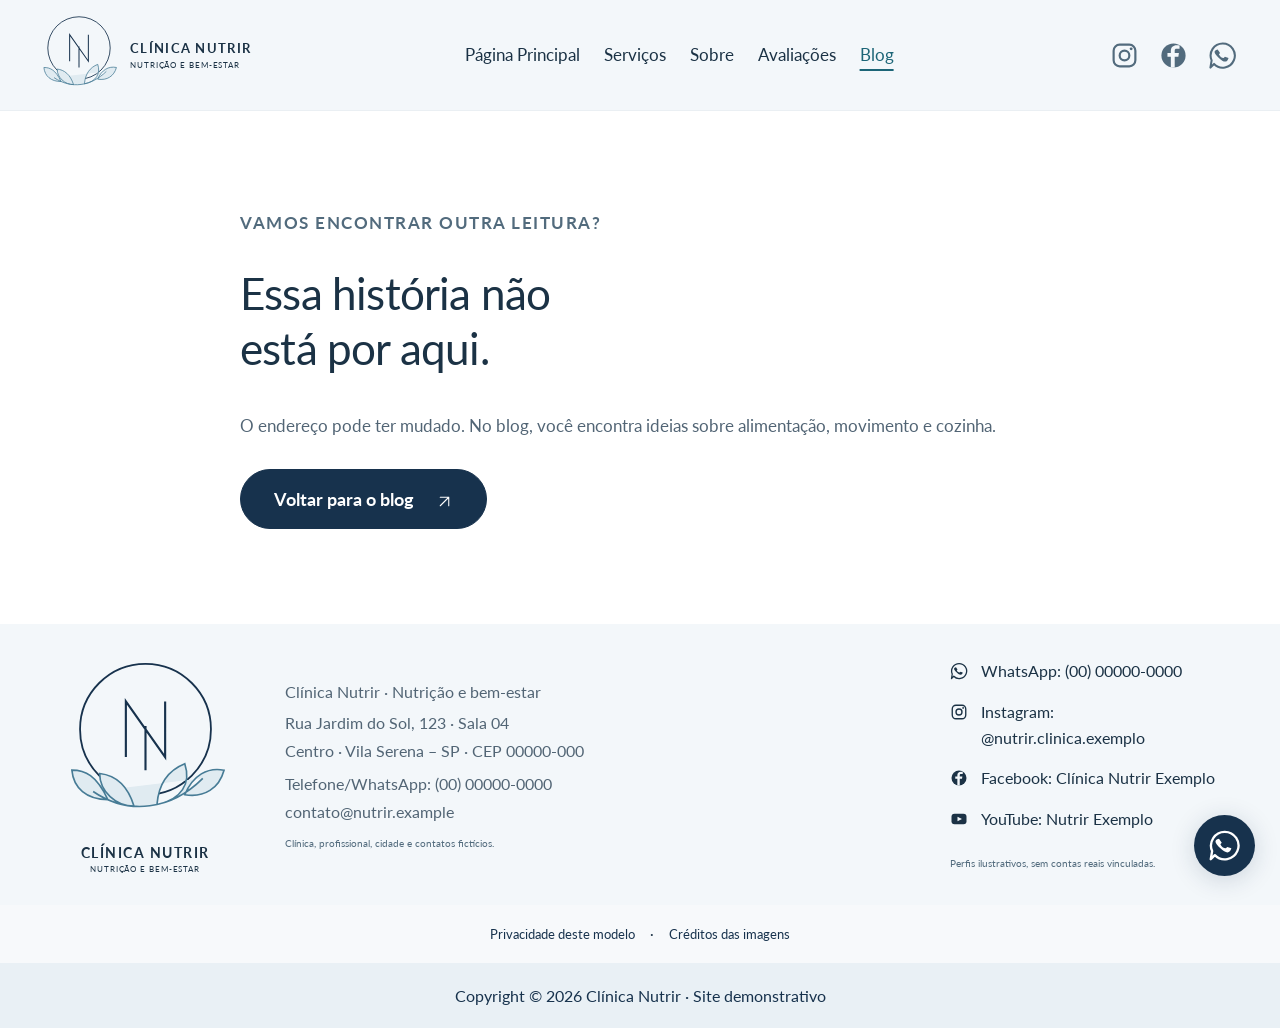
==== commit ae73a49c: "Refine clinic presentation and patient information flow" ====
--- a/artigo.html
+++ b/artigo.html
@@ -5,10 +5,10 @@
   <meta name="viewport" content="width=device-width, initial-scale=1">
   <meta name="description" content="Leituras sobre alimentação, movimento e uma rotina com mais leveza no blog da Nutrir.">
   <title>Leitura do blog | Nutrir</title>
-  <link rel="stylesheet" href="styles.css?v=azul-1">
-  <link rel="stylesheet" href="blog.css?v=azul-1">
-  <script src="script.js?v=azul-1" defer></script>
-  <script src="blog.js?v=azul-1" defer></script>
+  <link rel="stylesheet" href="styles.css?v=profissional-2">
+  <link rel="stylesheet" href="blog.css?v=profissional-2">
+  <script src="script.js?v=profissional-2" defer></script>
+  <script src="blog.js?v=profissional-2" defer></script>
 <link rel="icon" href="assets/favicon.svg" type="image/svg+xml"></head>
 <body>
   <a class="skip-link" href="#conteudo">Pular para o conteúdo</a><header data-site-header></header>
--- a/styles.css
+++ b/styles.css
@@ -15,3 +15,9 @@
 @media(max-width:680px){.container{width:calc(100% - 40px)}.section{padding-block:50px}h1{font-size:32px}h2{font-size:32px;letter-spacing:-.4px}h3{font-size:23px}.eyebrow{font-size:10px;letter-spacing:1px}.section-intro{display:block}.section-intro>p{margin-top:20px;font-size:15px}.header-inner{min-height:89px;gap:15px}.brand{gap:7px}.brand img{width:57px;height:63px}.brand>span{font-size:11px;letter-spacing:.7px}.brand small{font-size:6px;letter-spacing:.7px}.header-socials{gap:10px}.header-socials button{min-width:27px;min-height:35px;padding:0}.header-socials svg{width:24px;height:24px}.header-socials button:nth-child(2){display:none}.menu-toggle{padding:10px;gap:5px}.header-inner #navigation{top:80px}.reference-hero{padding:10px 0 42px}.reference-hero-grid{grid-template-columns:minmax(0,1fr);gap:32px}.reference-hero h1{font-size:clamp(24px,6.6vw,36px);font-weight:400;line-height:1.48;margin-bottom:26px}.reference-hero-copy>.button{font-size:17px;min-height:55px;min-width:240px}.reference-hero-photo img{height:auto;aspect-ratio:1.16;object-fit:cover}.reference-hero-photo figcaption{font-size:9px}.reference-highlights{width:calc(100% - 40px);grid-template-columns:minmax(0,1fr);gap:35px;padding:48px 0}.reference-highlights article{display:grid;grid-template-columns:64px minmax(0,1fr);column-gap:19px;align-items:start}.reference-highlights .feature-icon{width:64px;height:64px;grid-row:1 / span 2;margin:0}.reference-highlights h2{font-size:21px;margin-bottom:9px}.reference-highlights p{font-size:15px;line-height:1.7}.reference-services{padding-bottom:55px}.reference-services h2{font-size:34px;margin-bottom:24px}.reference-service-grid{gap:30px 20px}.reference-service-grid img{height:240px;border-radius:12px}.reference-service-grid h3{font-size:20px;margin:18px 0 15px;line-height:1.3}.reference-service-grid p{font-size:14px;line-height:1.7}.reference-about{padding-bottom:55px}.reference-about h2{font-size:31px;margin-bottom:28px;line-height:1.3}.reference-about-grid{grid-template-columns:minmax(0,1fr);gap:27px}.reference-about-grid figure{width:min(100%,370px);margin:auto;padding:0}.reference-about-grid img{height:auto;aspect-ratio:.85;object-fit:cover}.reference-about-grid figcaption{font-size:9px}.reference-about-grid p{font-size:16px;line-height:1.8;margin-bottom:25px}.reference-about-grid .text-link{font-size:14px}.reference-benefits{padding:0 0 42px}.reference-benefits>h2{font-size:31px;margin-bottom:35px;line-height:1.3}.reference-benefit-grid{grid-template-columns:minmax(0,1fr);gap:32px}.reference-benefit-grid h3{font-size:23px}.reference-benefit-grid .feature-icon{width:72px;height:72px;margin-bottom:15px}.reference-benefit-grid p{font-size:16px}.reference-reviews{padding:8px 30px 43px}.sample-label{font-size:10px;margin-bottom:23px}.review-stage{min-height:320px}.review-stars svg{width:27px;height:27px}.review-slide h3{font-size:22px}.review-slide blockquote{font-size:15px;line-height:1.8}.review-slide>p{font-size:11px}.slider-arrow{width:32px;height:32px;font-size:24px}.slider-arrow.previous{left:-5px}.slider-arrow.next{right:-5px}.review-pagination{margin-top:25px;gap:12px}.reviews-more{font-size:10px;margin-top:23px}.reference-posts{padding-bottom:43px}.reference-posts h2{font-size:33px;margin-bottom:22px}.reference-post-grid{grid-template-columns:minmax(0,1fr)}.reference-post a{height:350px}.reference-post h3{font-size:21px;left:25px;right:25px;bottom:28px}.post-category{left:25px;top:23px;font-size:11px}.posts-pagination{gap:15px;margin-top:20px}.posts-pagination button{width:14px}.posts-more{font-size:13px}.reference-instagram{padding-bottom:15px}.reference-instagram h2{font-size:31px;line-height:1.3;margin-bottom:12px}.reference-instagram>p{font-size:11px;line-height:1.7;margin-bottom:22px}.instagram-grid{grid-template-columns:repeat(2,minmax(0,1fr));gap:12px;margin-bottom:25px}.instagram-grid img{height:175px}.instagram-grid span{font-size:12px;bottom:12px;left:12px}.reference-contact{padding:25px 0}.reference-contact h2{font-size:33px;margin-bottom:30px;line-height:1.35}.reference-contact .button{font-size:17px;min-height:56px;margin-bottom:26px;width:min(350px,100%)}.reference-contact p{font-size:10px;line-height:1.7;margin-top:17px}.reference-location{padding-block:18px 25px}.reference-location img{height:200px;object-fit:cover;object-position:center}.reference-location figcaption{font-size:10px;line-height:1.7;margin-top:10px}.footer-main{padding:30px 0}.footer-grid{grid-template-columns:minmax(0,1fr);gap:30px;text-align:center}.footer-brand{grid-column:auto;grid-row:auto}.footer-brand .brand{gap:5px}.footer-brand .brand img{width:140px;height:154px}.footer-brand .brand>span{font-size:13px;letter-spacing:1.5px}.footer-brand .brand small{font-size:7px}.footer-information p,.footer-information address{font-size:15px;line-height:1.8}.footer-information small{font-size:10px}.footer-socials{grid-column:auto;align-items:center;gap:16px}.footer-socials button{font-size:14px;text-align:left;gap:12px}.footer-socials small{font-size:10px}.footer-privacy{gap:10px;font-size:12px;padding-block:17px;flex-wrap:wrap}.footer-copyright{font-size:13px;line-height:1.6;padding:18px 65px 18px 20px}.floating-contact{right:15px;bottom:17px;width:54px;height:54px;padding:12px}.demo-dialog{padding:34px 25px}.demo-dialog h2{font-size:27px}.demo-dialog>p:not(.eyebrow){font-size:15px}.dialog-contact{font-size:12px}.privacy-content{padding-block:40px 55px}.privacy-content h1{font-size:31px}.privacy-content h2{font-size:25px}.privacy-content p{font-size:16px}.breadcrumb{font-size:12px;gap:9px}.page-hero{padding-block:25px 45px}}
 @media(max-width:380px){.header-socials{display:none}.header-inner .menu-toggle{margin-left:auto}.reference-service-grid{grid-template-columns:minmax(0,1fr)}.reference-service-grid img{height:310px}.reference-service-grid h3{font-size:24px}.reference-service-grid p{font-size:16px}.reference-hero h1{font-size:24px}.reference-hero-photo figcaption{font-size:8px}.reference-highlights article{grid-template-columns:54px minmax(0,1fr);gap:13px}.reference-highlights .feature-icon{width:54px;height:54px}.reference-highlights h2{font-size:20px}.reference-reviews{padding-inline:25px}.review-stage{min-height:380px}.review-slide h3{font-size:20px}.reference-post a{height:320px}.instagram-grid img{height:150px}.instagram-grid span{font-size:10px;left:8px}.reference-contact h2{font-size:29px}.reference-instagram h2{font-size:29px}}
 @media(prefers-reduced-motion:reduce){html{scroll-behavior:auto}*,*:before,*:after{transition:none!important}.button:hover{transform:none}.reference-post a:hover img,.instagram-grid button:hover img{transform:none}}
+
+/* Refinamento da apresentação clínica e da hierarquia de navegação. */
+[data-site-header]{border-bottom:1px solid #17324d0a}.header-inner #navigation>a[aria-current=page]{color:#1c6577;text-decoration:underline;text-underline-offset:8px;text-decoration-thickness:2px}
+.reference-hero{padding:44px 0 80px;background:linear-gradient(115deg,#f3f7fa,#eaf2f6)}.reference-hero-grid{align-items:center;gap:65px}.reference-hero-copy{text-align:left}.reference-hero-copy .eyebrow{font-size:11px;letter-spacing:1.6px;margin-bottom:22px}.reference-hero h1{font-size:56px;font-weight:700;line-height:1.12;letter-spacing:-1.6px;margin-bottom:25px}.reference-hero h1 span{color:#1c6577;font-weight:400;margin-top:12px}.professional-lead{font-size:17px;line-height:1.85;max-width:485px;margin-bottom:28px}.reference-hero-photo img{border-radius:12px;height:540px;box-shadow:0 18px 55px #17324d12}.reference-hero-photo figcaption{margin-top:10px}.hero-secondary{display:block;width:fit-content;font-size:14px;margin-top:19px;color:#1c6577}.hero-secondary:hover{text-decoration:underline}.hero-secondary span{margin-left:12px}.hero-care-notes{display:flex;gap:22px;flex-wrap:wrap;margin-top:27px;padding-top:22px;border-top:1px solid #d5e1e9;font-size:12px;color:#526575}.hero-care-notes span:before{content:'✓';color:#1c6577;margin-right:7px}.hero-model-note{display:block;font-size:10px;color:#526575;margin-top:10px}.reference-highlights{padding-block:65px}.reference-highlights article{padding:20px;border-left:1px solid #d5e1e9}.reference-highlights .feature-icon{width:65px;height:65px}.reference-highlights h2 a{text-decoration:none}.reference-highlights h2{font-size:21px}.reference-service-grid article{border:1px solid #d5e1e9;border-radius:14px;overflow:hidden;background:#fff;box-shadow:0 5px 22px #17324d05;transition:box-shadow .2s}.reference-service-grid article:hover{box-shadow:0 12px 30px #17324d12}.reference-service-grid img{border-radius:0;height:285px}.reference-service-grid h3{text-decoration:none;font-size:21px;margin:23px 16px 14px}.reference-service-grid p{font-size:15px;padding:0 21px 26px;line-height:1.8}.reference-about{padding-bottom:75px}.reference-about-grid img{border-radius:10px}.reference-about-grid>div{text-align:left}.reference-about-grid p{font-size:17px}.reference-about h2{text-align:left}.professional-process{background:#f3f7fa;padding:65px 0;margin-bottom:70px}.professional-process h2{font-size:38px;margin-bottom:17px}.process-description{max-width:650px;font-size:17px}.professional-steps{display:grid;grid-template-columns:repeat(3,minmax(0,1fr));gap:35px;margin:35px 0 28px}.professional-steps article{padding:28px;background:white;border:1px solid #d5e1e9;border-radius:8px}.professional-steps article>span{display:grid;place-items:center;width:41px;height:41px;background:#e0ebf1;color:#1c6577;border-radius:50%;font-size:15px;font-weight:700;margin-bottom:22px}.professional-steps h3{font-size:21px}.professional-steps p{font-size:15px;line-height:1.8;margin-bottom:0}.reference-benefits>h2{font-size:38px}.reference-benefit-grid h3{font-size:23px}.reference-benefit-grid p{font-size:16px}.reference-reviews{border:1px solid #d5e1e9;border-radius:10px;padding-top:30px;margin-bottom:55px;background:#fbfcfd}.reference-instagram{padding-top:20px}.professional-faq{display:grid;grid-template-columns:1fr 1.2fr;gap:85px;padding-block:55px 75px}.professional-faq h2{font-size:38px}.professional-faq>div>p{font-size:16px;max-width:360px}.professional-faq details{border-bottom:1px solid #d5e1e9;padding:22px 0}.professional-faq details:first-child{padding-top:0}.professional-faq summary{cursor:pointer;list-style:none;display:flex;justify-content:space-between;gap:20px;font-size:17px;color:#17324d}.professional-faq summary::-webkit-details-marker{display:none}.professional-faq summary:after{content:'+';color:#1c6577;font-size:23px;line-height:1}.professional-faq details[open] summary:after{content:'−'}.professional-faq details p{font-size:15px;line-height:1.85;margin:17px 0 0}.reference-contact{padding-block:45px;background:#17324d}.reference-contact h2{color:white;font-size:40px;margin-bottom:32px}.reference-contact .button{background:#e0ebf1;color:#17324d;border-color:#e0ebf1;margin-bottom:20px}.reference-contact .button:hover{background:white}.reference-contact p{color:#d0dce5}.reference-contact .button:last-of-type{background:transparent;color:white;border-color:#8ba6b8}.footer-privacy a{font-size:13px}
+@media(max-width:1000px){.reference-hero-grid{gap:35px}.reference-hero h1{font-size:44px}.professional-lead{font-size:16px}.reference-hero-photo img{height:500px}.reference-service-grid img{height:250px}.professional-steps{gap:20px}.professional-steps article{padding:23px}.professional-faq{gap:40px}.professional-faq h2{font-size:34px}}
+@media(max-width:680px){.reference-hero{padding:25px 0 40px}.reference-hero-grid{gap:30px}.reference-hero h1{font-size:41px;line-height:1.15;letter-spacing:-1px}.reference-hero-copy .eyebrow{font-size:9px;letter-spacing:1px}.professional-lead{font-size:16px;line-height:1.8}.reference-hero-photo img{height:auto;aspect-ratio:1.12}.hero-care-notes{gap:12px 19px;font-size:11px}.reference-highlights{padding-block:35px;gap:15px}.reference-highlights article{padding:20px 0 20px 15px}.reference-service-grid img{height:220px}.reference-service-grid h3{font-size:19px;margin:19px 12px 13px}.reference-service-grid p{font-size:14px;padding:0 15px 22px}.reference-about h2{text-align:left;font-size:30px}.reference-about-grid p{font-size:16px}.professional-process{padding-block:45px;margin-bottom:45px}.professional-process h2,.reference-benefits>h2,.professional-faq h2{font-size:30px}.professional-steps{grid-template-columns:minmax(0,1fr);gap:15px;margin-top:25px}.professional-steps article{padding:25px}.reference-reviews{padding-top:23px;margin-bottom:40px}.professional-faq{grid-template-columns:minmax(0,1fr);gap:30px;padding-block:35px 45px}.professional-faq summary{font-size:16px}.reference-contact{padding-block:35px}.reference-contact h2{font-size:32px}.reference-highlights h2{font-size:20px}}
